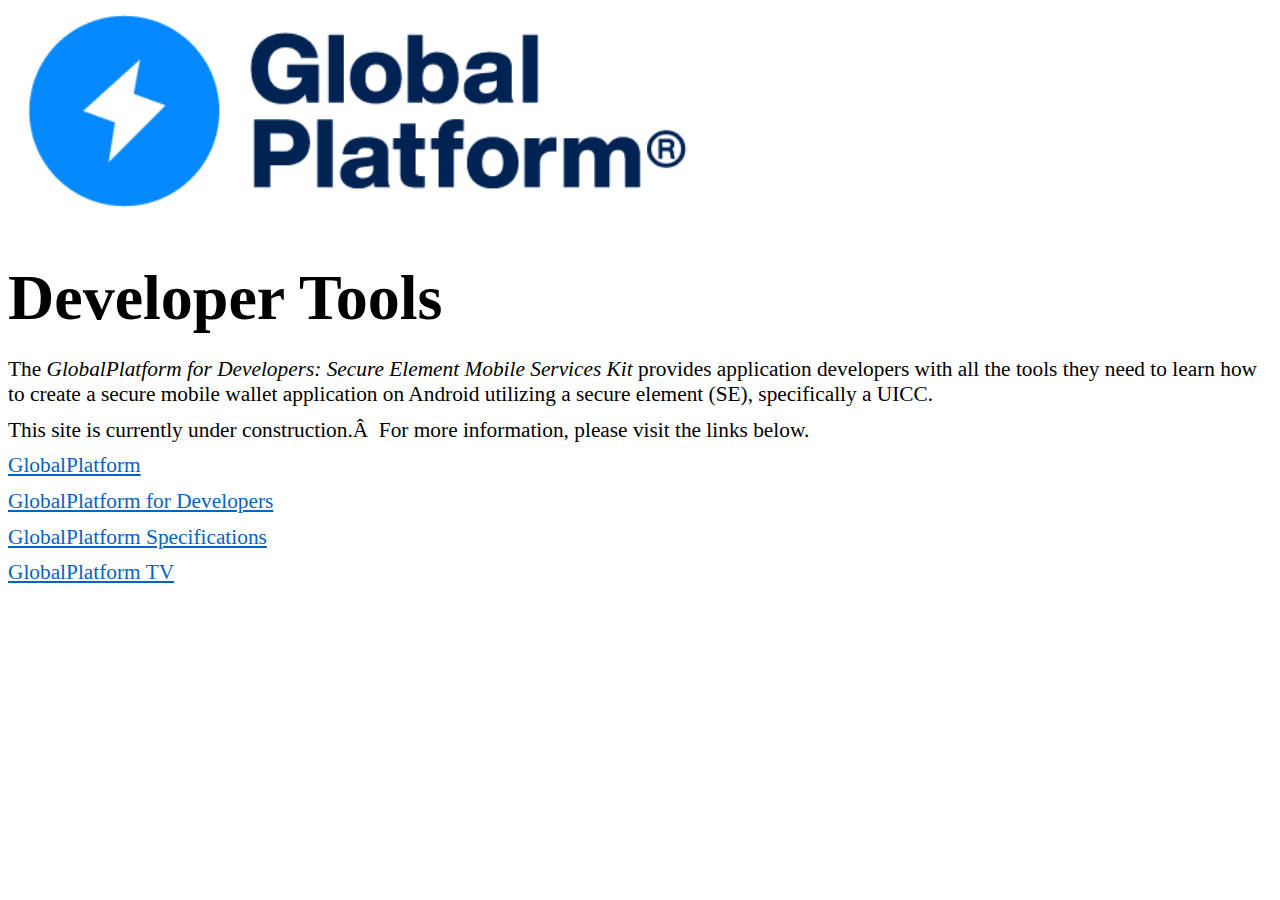
==== index.html @ 79946925 "Updated the Logo and fixed the links" ====
<html xmlns:v="urn:schemas-microsoft-com:vml"
xmlns:o="urn:schemas-microsoft-com:office:office"
xmlns:w="urn:schemas-microsoft-com:office:word"
xmlns:m="http://schemas.microsoft.com/office/2004/12/omml"
xmlns="http://www.w3.org/TR/REC-html40">

<head>
<meta http-equiv=Content-Type content="text/html; charset=windows-1252">
<meta name=ProgId content=Word.Document>
<meta name=Generator content="Microsoft Word 15">
<meta name=Originator content="Microsoft Word 15">
<link rel=File-List href="index_files/filelist.xml">
<link rel=Edit-Time-Data href="index_files/editdata.mso">
<!--[if !mso]>
<style>
v\:* {behavior:url(#default#VML);}
o\:* {behavior:url(#default#VML);}
w\:* {behavior:url(#default#VML);}
.shape {behavior:url(#default#VML);}
</style>
<![endif]--><!--[if gte mso 9]><xml>
 <o:DocumentProperties>
  <o:Author>Hank Chavers</o:Author>
  <o:Template>Normal</o:Template>
  <o:LastAuthor>Hank Chavers</o:LastAuthor>
  <o:Revision>3</o:Revision>
  <o:TotalTime>9</o:TotalTime>
  <o:Created>2015-11-12T22:18:00Z</o:Created>
  <o:LastSaved>2015-11-12T22:32:00Z</o:LastSaved>
  <o:Pages>1</o:Pages>
  <o:Words>113</o:Words>
  <o:Characters>648</o:Characters>
  <o:Lines>5</o:Lines>
  <o:Paragraphs>1</o:Paragraphs>
  <o:CharactersWithSpaces>760</o:CharactersWithSpaces>
  <o:Version>15.00</o:Version>
 </o:DocumentProperties>
 <o:OfficeDocumentSettings>
  <o:AllowPNG/>
 </o:OfficeDocumentSettings>
</xml><![endif]-->
<link rel=themeData href="index_files/themedata.thmx">
<link rel=colorSchemeMapping href="index_files/colorschememapping.xml">
<!--[if gte mso 9]><xml>
 <w:WordDocument>
  <w:Zoom>200</w:Zoom>
  <w:DontDisplayPageBoundaries/>
  <w:SpellingState>Clean</w:SpellingState>
  <w:GrammarState>Clean</w:GrammarState>
  <w:TrackMoves>false</w:TrackMoves>
  <w:TrackFormatting/>
  <w:PunctuationKerning/>
  <w:ValidateAgainstSchemas/>
  <w:SaveIfXMLInvalid>false</w:SaveIfXMLInvalid>
  <w:IgnoreMixedContent>false</w:IgnoreMixedContent>
  <w:AlwaysShowPlaceholderText>false</w:AlwaysShowPlaceholderText>
  <w:DoNotPromoteQF/>
  <w:LidThemeOther>EN-US</w:LidThemeOther>
  <w:LidThemeAsian>X-NONE</w:LidThemeAsian>
  <w:LidThemeComplexScript>X-NONE</w:LidThemeComplexScript>
  <w:Compatibility>
   <w:BreakWrappedTables/>
   <w:SnapToGridInCell/>
   <w:WrapTextWithPunct/>
   <w:UseAsianBreakRules/>
   <w:DontGrowAutofit/>
   <w:SplitPgBreakAndParaMark/>
   <w:EnableOpenTypeKerning/>
   <w:DontFlipMirrorIndents/>
   <w:OverrideTableStyleHps/>
  </w:Compatibility>
  <w:BrowserLevel>MicrosoftInternetExplorer4</w:BrowserLevel>
  <m:mathPr>
   <m:mathFont m:val="Cambria Math"/>
   <m:brkBin m:val="before"/>
   <m:brkBinSub m:val="&#45;-"/>
   <m:smallFrac m:val="off"/>
   <m:dispDef/>
   <m:lMargin m:val="0"/>
   <m:rMargin m:val="0"/>
   <m:defJc m:val="centerGroup"/>
   <m:wrapIndent m:val="1440"/>
   <m:intLim m:val="subSup"/>
   <m:naryLim m:val="undOvr"/>
  </m:mathPr></w:WordDocument>
</xml><![endif]--><!--[if gte mso 9]><xml>
 <w:LatentStyles DefLockedState="false" DefUnhideWhenUsed="false"
  DefSemiHidden="false" DefQFormat="false" DefPriority="99"
  LatentStyleCount="371">
  <w:LsdException Locked="false" Priority="0" QFormat="true" Name="Normal"/>
  <w:LsdException Locked="false" Priority="9" QFormat="true" Name="heading 1"/>
  <w:LsdException Locked="false" Priority="9" SemiHidden="true"
   UnhideWhenUsed="true" QFormat="true" Name="heading 2"/>
  <w:LsdException Locked="false" Priority="9" SemiHidden="true"
   UnhideWhenUsed="true" QFormat="true" Name="heading 3"/>
  <w:LsdException Locked="false" Priority="9" SemiHidden="true"
   UnhideWhenUsed="true" QFormat="true" Name="heading 4"/>
  <w:LsdException Locked="false" Priority="9" SemiHidden="true"
   UnhideWhenUsed="true" QFormat="true" Name="heading 5"/>
  <w:LsdException Locked="false" Priority="9" SemiHidden="true"
   UnhideWhenUsed="true" QFormat="true" Name="heading 6"/>
  <w:LsdException Locked="false" Priority="9" SemiHidden="true"
   UnhideWhenUsed="true" QFormat="true" Name="heading 7"/>
  <w:LsdException Locked="false" Priority="9" SemiHidden="true"
   UnhideWhenUsed="true" QFormat="true" Name="heading 8"/>
  <w:LsdException Locked="false" Priority="9" SemiHidden="true"
   UnhideWhenUsed="true" QFormat="true" Name="heading 9"/>
  <w:LsdException Locked="false" SemiHidden="true" UnhideWhenUsed="true"
   Name="index 1"/>
  <w:LsdException Locked="false" SemiHidden="true" UnhideWhenUsed="true"
   Name="index 2"/>
  <w:LsdException Locked="false" SemiHidden="true" UnhideWhenUsed="true"
   Name="index 3"/>
  <w:LsdException Locked="false" SemiHidden="true" UnhideWhenUsed="true"
   Name="index 4"/>
  <w:LsdException Locked="false" SemiHidden="true" UnhideWhenUsed="true"
   Name="index 5"/>
  <w:LsdException Locked="false" SemiHidden="true" UnhideWhenUsed="true"
   Name="index 6"/>
  <w:LsdException Locked="false" SemiHidden="true" UnhideWhenUsed="true"
   Name="index 7"/>
  <w:LsdException Locked="false" SemiHidden="true" UnhideWhenUsed="true"
   Name="index 8"/>
  <w:LsdException Locked="false" SemiHidden="true" UnhideWhenUsed="true"
   Name="index 9"/>
  <w:LsdException Locked="false" Priority="39" SemiHidden="true"
   UnhideWhenUsed="true" Name="toc 1"/>
  <w:LsdException Locked="false" Priority="39" SemiHidden="true"
   UnhideWhenUsed="true" Name="toc 2"/>
  <w:LsdException Locked="false" Priority="39" SemiHidden="true"
   UnhideWhenUsed="true" Name="toc 3"/>
  <w:LsdException Locked="false" Priority="39" SemiHidden="true"
   UnhideWhenUsed="true" Name="toc 4"/>
  <w:LsdException Locked="false" Priority="39" SemiHidden="true"
   UnhideWhenUsed="true" Name="toc 5"/>
  <w:LsdException Locked="false" Priority="39" SemiHidden="true"
   UnhideWhenUsed="true" Name="toc 6"/>
  <w:LsdException Locked="false" Priority="39" SemiHidden="true"
   UnhideWhenUsed="true" Name="toc 7"/>
  <w:LsdException Locked="false" Priority="39" SemiHidden="true"
   UnhideWhenUsed="true" Name="toc 8"/>
  <w:LsdException Locked="false" Priority="39" SemiHidden="true"
   UnhideWhenUsed="true" Name="toc 9"/>
  <w:LsdException Locked="false" SemiHidden="true" UnhideWhenUsed="true"
   Name="Normal Indent"/>
  <w:LsdException Locked="false" SemiHidden="true" UnhideWhenUsed="true"
   Name="footnote text"/>
  <w:LsdException Locked="false" SemiHidden="true" UnhideWhenUsed="true"
   Name="annotation text"/>
  <w:LsdException Locked="false" SemiHidden="true" UnhideWhenUsed="true"
   Name="header"/>
  <w:LsdException Locked="false" SemiHidden="true" UnhideWhenUsed="true"
   Name="footer"/>
  <w:LsdException Locked="false" SemiHidden="true" UnhideWhenUsed="true"
   Name="index heading"/>
  <w:LsdException Locked="false" Priority="35" SemiHidden="true"
   UnhideWhenUsed="true" QFormat="true" Name="caption"/>
  <w:LsdException Locked="false" SemiHidden="true" UnhideWhenUsed="true"
   Name="table of figures"/>
  <w:LsdException Locked="false" SemiHidden="true" UnhideWhenUsed="true"
   Name="envelope address"/>
  <w:LsdException Locked="false" SemiHidden="true" UnhideWhenUsed="true"
   Name="envelope return"/>
  <w:LsdException Locked="false" SemiHidden="true" UnhideWhenUsed="true"
   Name="footnote reference"/>
  <w:LsdException Locked="false" SemiHidden="true" UnhideWhenUsed="true"
   Name="annotation reference"/>
  <w:LsdException Locked="false" SemiHidden="true" UnhideWhenUsed="true"
   Name="line number"/>
  <w:LsdException Locked="false" SemiHidden="true" UnhideWhenUsed="true"
   Name="page number"/>
  <w:LsdException Locked="false" SemiHidden="true" UnhideWhenUsed="true"
   Name="endnote reference"/>
  <w:LsdException Locked="false" SemiHidden="true" UnhideWhenUsed="true"
   Name="endnote text"/>
  <w:LsdException Locked="false" SemiHidden="true" UnhideWhenUsed="true"
   Name="table of authorities"/>
  <w:LsdException Locked="false" SemiHidden="true" UnhideWhenUsed="true"
   Name="macro"/>
  <w:LsdException Locked="false" SemiHidden="true" UnhideWhenUsed="true"
   Name="toa heading"/>
  <w:LsdException Locked="false" SemiHidden="true" UnhideWhenUsed="true"
   Name="List"/>
  <w:LsdException Locked="false" SemiHidden="true" UnhideWhenUsed="true"
   Name="List Bullet"/>
  <w:LsdException Locked="false" SemiHidden="true" UnhideWhenUsed="true"
   Name="List Number"/>
  <w:LsdException Locked="false" SemiHidden="true" UnhideWhenUsed="true"
   Name="List 2"/>
  <w:LsdException Locked="false" SemiHidden="true" UnhideWhenUsed="true"
   Name="List 3"/>
  <w:LsdException Locked="false" SemiHidden="true" UnhideWhenUsed="true"
   Name="List 4"/>
  <w:LsdException Locked="false" SemiHidden="true" UnhideWhenUsed="true"
   Name="List 5"/>
  <w:LsdException Locked="false" SemiHidden="true" UnhideWhenUsed="true"
   Name="List Bullet 2"/>
  <w:LsdException Locked="false" SemiHidden="true" UnhideWhenUsed="true"
   Name="List Bullet 3"/>
  <w:LsdException Locked="false" SemiHidden="true" UnhideWhenUsed="true"
   Name="List Bullet 4"/>
  <w:LsdException Locked="false" SemiHidden="true" UnhideWhenUsed="true"
   Name="List Bullet 5"/>
  <w:LsdException Locked="false" SemiHidden="true" UnhideWhenUsed="true"
   Name="List Number 2"/>
  <w:LsdException Locked="false" SemiHidden="true" UnhideWhenUsed="true"
   Name="List Number 3"/>
  <w:LsdException Locked="false" SemiHidden="true" UnhideWhenUsed="true"
   Name="List Number 4"/>
  <w:LsdException Locked="false" SemiHidden="true" UnhideWhenUsed="true"
   Name="List Number 5"/>
  <w:LsdException Locked="false" Priority="10" QFormat="true" Name="Title"/>
  <w:LsdException Locked="false" SemiHidden="true" UnhideWhenUsed="true"
   Name="Closing"/>
  <w:LsdException Locked="false" SemiHidden="true" UnhideWhenUsed="true"
   Name="Signature"/>
  <w:LsdException Locked="false" Priority="1" SemiHidden="true"
   UnhideWhenUsed="true" Name="Default Paragraph Font"/>
  <w:LsdException Locked="false" SemiHidden="true" UnhideWhenUsed="true"
   Name="Body Text"/>
  <w:LsdException Locked="false" SemiHidden="true" UnhideWhenUsed="true"
   Name="Body Text Indent"/>
  <w:LsdException Locked="false" SemiHidden="true" UnhideWhenUsed="true"
   Name="List Continue"/>
  <w:LsdException Locked="false" SemiHidden="true" UnhideWhenUsed="true"
   Name="List Continue 2"/>
  <w:LsdException Locked="false" SemiHidden="true" UnhideWhenUsed="true"
   Name="List Continue 3"/>
  <w:LsdException Locked="false" SemiHidden="true" UnhideWhenUsed="true"
   Name="List Continue 4"/>
  <w:LsdException Locked="false" SemiHidden="true" UnhideWhenUsed="true"
   Name="List Continue 5"/>
  <w:LsdException Locked="false" SemiHidden="true" UnhideWhenUsed="true"
   Name="Message Header"/>
  <w:LsdException Locked="false" Priority="11" QFormat="true" Name="Subtitle"/>
  <w:LsdException Locked="false" SemiHidden="true" UnhideWhenUsed="true"
   Name="Salutation"/>
  <w:LsdException Locked="false" SemiHidden="true" UnhideWhenUsed="true"
   Name="Date"/>
  <w:LsdException Locked="false" SemiHidden="true" UnhideWhenUsed="true"
   Name="Body Text First Indent"/>
  <w:LsdException Locked="false" SemiHidden="true" UnhideWhenUsed="true"
   Name="Body Text First Indent 2"/>
  <w:LsdException Locked="false" SemiHidden="true" UnhideWhenUsed="true"
   Name="Note Heading"/>
  <w:LsdException Locked="false" SemiHidden="true" UnhideWhenUsed="true"
   Name="Body Text 2"/>
  <w:LsdException Locked="false" SemiHidden="true" UnhideWhenUsed="true"
   Name="Body Text 3"/>
  <w:LsdException Locked="false" SemiHidden="true" UnhideWhenUsed="true"
   Name="Body Text Indent 2"/>
  <w:LsdException Locked="false" SemiHidden="true" UnhideWhenUsed="true"
   Name="Body Text Indent 3"/>
  <w:LsdException Locked="false" SemiHidden="true" UnhideWhenUsed="true"
   Name="Block Text"/>
  <w:LsdException Locked="false" SemiHidden="true" UnhideWhenUsed="true"
   Name="Hyperlink"/>
  <w:LsdException Locked="false" SemiHidden="true" UnhideWhenUsed="true"
   Name="FollowedHyperlink"/>
  <w:LsdException Locked="false" Priority="22" QFormat="true" Name="Strong"/>
  <w:LsdException Locked="false" Priority="20" QFormat="true" Name="Emphasis"/>
  <w:LsdException Locked="false" SemiHidden="true" UnhideWhenUsed="true"
   Name="Document Map"/>
  <w:LsdException Locked="false" SemiHidden="true" UnhideWhenUsed="true"
   Name="Plain Text"/>
  <w:LsdException Locked="false" SemiHidden="true" UnhideWhenUsed="true"
   Name="E-mail Signature"/>
  <w:LsdException Locked="false" SemiHidden="true" UnhideWhenUsed="true"
   Name="HTML Top of Form"/>
  <w:LsdException Locked="false" SemiHidden="true" UnhideWhenUsed="true"
   Name="HTML Bottom of Form"/>
  <w:LsdException Locked="false" SemiHidden="true" UnhideWhenUsed="true"
   Name="Normal (Web)"/>
  <w:LsdException Locked="false" SemiHidden="true" UnhideWhenUsed="true"
   Name="HTML Acronym"/>
  <w:LsdException Locked="false" SemiHidden="true" UnhideWhenUsed="true"
   Name="HTML Address"/>
  <w:LsdException Locked="false" SemiHidden="true" UnhideWhenUsed="true"
   Name="HTML Cite"/>
  <w:LsdException Locked="false" SemiHidden="true" UnhideWhenUsed="true"
   Name="HTML Code"/>
  <w:LsdException Locked="false" SemiHidden="true" UnhideWhenUsed="true"
   Name="HTML Definition"/>
  <w:LsdException Locked="false" SemiHidden="true" UnhideWhenUsed="true"
   Name="HTML Keyboard"/>
  <w:LsdException Locked="false" SemiHidden="true" UnhideWhenUsed="true"
   Name="HTML Preformatted"/>
  <w:LsdException Locked="false" SemiHidden="true" UnhideWhenUsed="true"
   Name="HTML Sample"/>
  <w:LsdException Locked="false" SemiHidden="true" UnhideWhenUsed="true"
   Name="HTML Typewriter"/>
  <w:LsdException Locked="false" SemiHidden="true" UnhideWhenUsed="true"
   Name="HTML Variable"/>
  <w:LsdException Locked="false" SemiHidden="true" UnhideWhenUsed="true"
   Name="Normal Table"/>
  <w:LsdException Locked="false" SemiHidden="true" UnhideWhenUsed="true"
   Name="annotation subject"/>
  <w:LsdException Locked="false" SemiHidden="true" UnhideWhenUsed="true"
   Name="No List"/>
  <w:LsdException Locked="false" SemiHidden="true" UnhideWhenUsed="true"
   Name="Outline List 1"/>
  <w:LsdException Locked="false" SemiHidden="true" UnhideWhenUsed="true"
   Name="Outline List 2"/>
  <w:LsdException Locked="false" SemiHidden="true" UnhideWhenUsed="true"
   Name="Outline List 3"/>
  <w:LsdException Locked="false" SemiHidden="true" UnhideWhenUsed="true"
   Name="Table Simple 1"/>
  <w:LsdException Locked="false" SemiHidden="true" UnhideWhenUsed="true"
   Name="Table Simple 2"/>
  <w:LsdException Locked="false" SemiHidden="true" UnhideWhenUsed="true"
   Name="Table Simple 3"/>
  <w:LsdException Locked="false" SemiHidden="true" UnhideWhenUsed="true"
   Name="Table Classic 1"/>
  <w:LsdException Locked="false" SemiHidden="true" UnhideWhenUsed="true"
   Name="Table Classic 2"/>
  <w:LsdException Locked="false" SemiHidden="true" UnhideWhenUsed="true"
   Name="Table Classic 3"/>
  <w:LsdException Locked="false" SemiHidden="true" UnhideWhenUsed="true"
   Name="Table Classic 4"/>
  <w:LsdException Locked="false" SemiHidden="true" UnhideWhenUsed="true"
   Name="Table Colorful 1"/>
  <w:LsdException Locked="false" SemiHidden="true" UnhideWhenUsed="true"
   Name="Table Colorful 2"/>
  <w:LsdException Locked="false" SemiHidden="true" UnhideWhenUsed="true"
   Name="Table Colorful 3"/>
  <w:LsdException Locked="false" SemiHidden="true" UnhideWhenUsed="true"
   Name="Table Columns 1"/>
  <w:LsdException Locked="false" SemiHidden="true" UnhideWhenUsed="true"
   Name="Table Columns 2"/>
  <w:LsdException Locked="false" SemiHidden="true" UnhideWhenUsed="true"
   Name="Table Columns 3"/>
  <w:LsdException Locked="false" SemiHidden="true" UnhideWhenUsed="true"
   Name="Table Columns 4"/>
  <w:LsdException Locked="false" SemiHidden="true" UnhideWhenUsed="true"
   Name="Table Columns 5"/>
  <w:LsdException Locked="false" SemiHidden="true" UnhideWhenUsed="true"
   Name="Table Grid 1"/>
  <w:LsdException Locked="false" SemiHidden="true" UnhideWhenUsed="true"
   Name="Table Grid 2"/>
  <w:LsdException Locked="false" SemiHidden="true" UnhideWhenUsed="true"
   Name="Table Grid 3"/>
  <w:LsdException Locked="false" SemiHidden="true" UnhideWhenUsed="true"
   Name="Table Grid 4"/>
  <w:LsdException Locked="false" SemiHidden="true" UnhideWhenUsed="true"
   Name="Table Grid 5"/>
  <w:LsdException Locked="false" SemiHidden="true" UnhideWhenUsed="true"
   Name="Table Grid 6"/>
  <w:LsdException Locked="false" SemiHidden="true" UnhideWhenUsed="true"
   Name="Table Grid 7"/>
  <w:LsdException Locked="false" SemiHidden="true" UnhideWhenUsed="true"
   Name="Table Grid 8"/>
  <w:LsdException Locked="false" SemiHidden="true" UnhideWhenUsed="true"
   Name="Table List 1"/>
  <w:LsdException Locked="false" SemiHidden="true" UnhideWhenUsed="true"
   Name="Table List 2"/>
  <w:LsdException Locked="false" SemiHidden="true" UnhideWhenUsed="true"
   Name="Table List 3"/>
  <w:LsdException Locked="false" SemiHidden="true" UnhideWhenUsed="true"
   Name="Table List 4"/>
  <w:LsdException Locked="false" SemiHidden="true" UnhideWhenUsed="true"
   Name="Table List 5"/>
  <w:LsdException Locked="false" SemiHidden="true" UnhideWhenUsed="true"
   Name="Table List 6"/>
  <w:LsdException Locked="false" SemiHidden="true" UnhideWhenUsed="true"
   Name="Table List 7"/>
  <w:LsdException Locked="false" SemiHidden="true" UnhideWhenUsed="true"
   Name="Table List 8"/>
  <w:LsdException Locked="false" SemiHidden="true" UnhideWhenUsed="true"
   Name="Table 3D effects 1"/>
  <w:LsdException Locked="false" SemiHidden="true" UnhideWhenUsed="true"
   Name="Table 3D effects 2"/>
  <w:LsdException Locked="false" SemiHidden="true" UnhideWhenUsed="true"
   Name="Table 3D effects 3"/>
  <w:LsdException Locked="false" SemiHidden="true" UnhideWhenUsed="true"
   Name="Table Contemporary"/>
  <w:LsdException Locked="false" SemiHidden="true" UnhideWhenUsed="true"
   Name="Table Elegant"/>
  <w:LsdException Locked="false" SemiHidden="true" UnhideWhenUsed="true"
   Name="Table Professional"/>
  <w:LsdException Locked="false" SemiHidden="true" UnhideWhenUsed="true"
   Name="Table Subtle 1"/>
  <w:LsdException Locked="false" SemiHidden="true" UnhideWhenUsed="true"
   Name="Table Subtle 2"/>
  <w:LsdException Locked="false" SemiHidden="true" UnhideWhenUsed="true"
   Name="Table Web 1"/>
  <w:LsdException Locked="false" SemiHidden="true" UnhideWhenUsed="true"
   Name="Table Web 2"/>
  <w:LsdException Locked="false" SemiHidden="true" UnhideWhenUsed="true"
   Name="Table Web 3"/>
  <w:LsdException Locked="false" SemiHidden="true" UnhideWhenUsed="true"
   Name="Balloon Text"/>
  <w:LsdException Locked="false" Priority="39" Name="Table Grid"/>
  <w:LsdException Locked="false" SemiHidden="true" UnhideWhenUsed="true"
   Name="Table Theme"/>
  <w:LsdException Locked="false" SemiHidden="true" Name="Placeholder Text"/>
  <w:LsdException Locked="false" Priority="1" QFormat="true" Name="No Spacing"/>
  <w:LsdException Locked="false" Priority="60" Name="Light Shading"/>
  <w:LsdException Locked="false" Priority="61" Name="Light List"/>
  <w:LsdException Locked="false" Priority="62" Name="Light Grid"/>
  <w:LsdException Locked="false" Priority="63" Name="Medium Shading 1"/>
  <w:LsdException Locked="false" Priority="64" Name="Medium Shading 2"/>
  <w:LsdException Locked="false" Priority="65" Name="Medium List 1"/>
  <w:LsdException Locked="false" Priority="66" Name="Medium List 2"/>
  <w:LsdException Locked="false" Priority="67" Name="Medium Grid 1"/>
  <w:LsdException Locked="false" Priority="68" Name="Medium Grid 2"/>
  <w:LsdException Locked="false" Priority="69" Name="Medium Grid 3"/>
  <w:LsdException Locked="false" Priority="70" Name="Dark List"/>
  <w:LsdException Locked="false" Priority="71" Name="Colorful Shading"/>
  <w:LsdException Locked="false" Priority="72" Name="Colorful List"/>
  <w:LsdException Locked="false" Priority="73" Name="Colorful Grid"/>
  <w:LsdException Locked="false" Priority="60" Name="Light Shading Accent 1"/>
  <w:LsdException Locked="false" Priority="61" Name="Light List Accent 1"/>
  <w:LsdException Locked="false" Priority="62" Name="Light Grid Accent 1"/>
  <w:LsdException Locked="false" Priority="63" Name="Medium Shading 1 Accent 1"/>
  <w:LsdException Locked="false" Priority="64" Name="Medium Shading 2 Accent 1"/>
  <w:LsdException Locked="false" Priority="65" Name="Medium List 1 Accent 1"/>
  <w:LsdException Locked="false" SemiHidden="true" Name="Revision"/>
  <w:LsdException Locked="false" Priority="34" QFormat="true"
   Name="List Paragraph"/>
  <w:LsdException Locked="false" Priority="29" QFormat="true" Name="Quote"/>
  <w:LsdException Locked="false" Priority="30" QFormat="true"
   Name="Intense Quote"/>
  <w:LsdException Locked="false" Priority="66" Name="Medium List 2 Accent 1"/>
  <w:LsdException Locked="false" Priority="67" Name="Medium Grid 1 Accent 1"/>
  <w:LsdException Locked="false" Priority="68" Name="Medium Grid 2 Accent 1"/>
  <w:LsdException Locked="false" Priority="69" Name="Medium Grid 3 Accent 1"/>
  <w:LsdException Locked="false" Priority="70" Name="Dark List Accent 1"/>
  <w:LsdException Locked="false" Priority="71" Name="Colorful Shading Accent 1"/>
  <w:LsdException Locked="false" Priority="72" Name="Colorful List Accent 1"/>
  <w:LsdException Locked="false" Priority="73" Name="Colorful Grid Accent 1"/>
  <w:LsdException Locked="false" Priority="60" Name="Light Shading Accent 2"/>
  <w:LsdException Locked="false" Priority="61" Name="Light List Accent 2"/>
  <w:LsdException Locked="false" Priority="62" Name="Light Grid Accent 2"/>
  <w:LsdException Locked="false" Priority="63" Name="Medium Shading 1 Accent 2"/>
  <w:LsdException Locked="false" Priority="64" Name="Medium Shading 2 Accent 2"/>
  <w:LsdException Locked="false" Priority="65" Name="Medium List 1 Accent 2"/>
  <w:LsdException Locked="false" Priority="66" Name="Medium List 2 Accent 2"/>
  <w:LsdException Locked="false" Priority="67" Name="Medium Grid 1 Accent 2"/>
  <w:LsdException Locked="false" Priority="68" Name="Medium Grid 2 Accent 2"/>
  <w:LsdException Locked="false" Priority="69" Name="Medium Grid 3 Accent 2"/>
  <w:LsdException Locked="false" Priority="70" Name="Dark List Accent 2"/>
  <w:LsdException Locked="false" Priority="71" Name="Colorful Shading Accent 2"/>
  <w:LsdException Locked="false" Priority="72" Name="Colorful List Accent 2"/>
  <w:LsdException Locked="false" Priority="73" Name="Colorful Grid Accent 2"/>
  <w:LsdException Locked="false" Priority="60" Name="Light Shading Accent 3"/>
  <w:LsdException Locked="false" Priority="61" Name="Light List Accent 3"/>
  <w:LsdException Locked="false" Priority="62" Name="Light Grid Accent 3"/>
  <w:LsdException Locked="false" Priority="63" Name="Medium Shading 1 Accent 3"/>
  <w:LsdException Locked="false" Priority="64" Name="Medium Shading 2 Accent 3"/>
  <w:LsdException Locked="false" Priority="65" Name="Medium List 1 Accent 3"/>
  <w:LsdException Locked="false" Priority="66" Name="Medium List 2 Accent 3"/>
  <w:LsdException Locked="false" Priority="67" Name="Medium Grid 1 Accent 3"/>
  <w:LsdException Locked="false" Priority="68" Name="Medium Grid 2 Accent 3"/>
  <w:LsdException Locked="false" Priority="69" Name="Medium Grid 3 Accent 3"/>
  <w:LsdException Locked="false" Priority="70" Name="Dark List Accent 3"/>
  <w:LsdException Locked="false" Priority="71" Name="Colorful Shading Accent 3"/>
  <w:LsdException Locked="false" Priority="72" Name="Colorful List Accent 3"/>
  <w:LsdException Locked="false" Priority="73" Name="Colorful Grid Accent 3"/>
  <w:LsdException Locked="false" Priority="60" Name="Light Shading Accent 4"/>
  <w:LsdException Locked="false" Priority="61" Name="Light List Accent 4"/>
  <w:LsdException Locked="false" Priority="62" Name="Light Grid Accent 4"/>
  <w:LsdException Locked="false" Priority="63" Name="Medium Shading 1 Accent 4"/>
  <w:LsdException Locked="false" Priority="64" Name="Medium Shading 2 Accent 4"/>
  <w:LsdException Locked="false" Priority="65" Name="Medium List 1 Accent 4"/>
  <w:LsdException Locked="false" Priority="66" Name="Medium List 2 Accent 4"/>
  <w:LsdException Locked="false" Priority="67" Name="Medium Grid 1 Accent 4"/>
  <w:LsdException Locked="false" Priority="68" Name="Medium Grid 2 Accent 4"/>
  <w:LsdException Locked="false" Priority="69" Name="Medium Grid 3 Accent 4"/>
  <w:LsdException Locked="false" Priority="70" Name="Dark List Accent 4"/>
  <w:LsdException Locked="false" Priority="71" Name="Colorful Shading Accent 4"/>
  <w:LsdException Locked="false" Priority="72" Name="Colorful List Accent 4"/>
  <w:LsdException Locked="false" Priority="73" Name="Colorful Grid Accent 4"/>
  <w:LsdException Locked="false" Priority="60" Name="Light Shading Accent 5"/>
  <w:LsdException Locked="false" Priority="61" Name="Light List Accent 5"/>
  <w:LsdException Locked="false" Priority="62" Name="Light Grid Accent 5"/>
  <w:LsdException Locked="false" Priority="63" Name="Medium Shading 1 Accent 5"/>
  <w:LsdException Locked="false" Priority="64" Name="Medium Shading 2 Accent 5"/>
  <w:LsdException Locked="false" Priority="65" Name="Medium List 1 Accent 5"/>
  <w:LsdException Locked="false" Priority="66" Name="Medium List 2 Accent 5"/>
  <w:LsdException Locked="false" Priority="67" Name="Medium Grid 1 Accent 5"/>
  <w:LsdException Locked="false" Priority="68" Name="Medium Grid 2 Accent 5"/>
  <w:LsdException Locked="false" Priority="69" Name="Medium Grid 3 Accent 5"/>
  <w:LsdException Locked="false" Priority="70" Name="Dark List Accent 5"/>
  <w:LsdException Locked="false" Priority="71" Name="Colorful Shading Accent 5"/>
  <w:LsdException Locked="false" Priority="72" Name="Colorful List Accent 5"/>
  <w:LsdException Locked="false" Priority="73" Name="Colorful Grid Accent 5"/>
  <w:LsdException Locked="false" Priority="60" Name="Light Shading Accent 6"/>
  <w:LsdException Locked="false" Priority="61" Name="Light List Accent 6"/>
  <w:LsdException Locked="false" Priority="62" Name="Light Grid Accent 6"/>
  <w:LsdException Locked="false" Priority="63" Name="Medium Shading 1 Accent 6"/>
  <w:LsdException Locked="false" Priority="64" Name="Medium Shading 2 Accent 6"/>
  <w:LsdException Locked="false" Priority="65" Name="Medium List 1 Accent 6"/>
  <w:LsdException Locked="false" Priority="66" Name="Medium List 2 Accent 6"/>
  <w:LsdException Locked="false" Priority="67" Name="Medium Grid 1 Accent 6"/>
  <w:LsdException Locked="false" Priority="68" Name="Medium Grid 2 Accent 6"/>
  <w:LsdException Locked="false" Priority="69" Name="Medium Grid 3 Accent 6"/>
  <w:LsdException Locked="false" Priority="70" Name="Dark List Accent 6"/>
  <w:LsdException Locked="false" Priority="71" Name="Colorful Shading Accent 6"/>
  <w:LsdException Locked="false" Priority="72" Name="Colorful List Accent 6"/>
  <w:LsdException Locked="false" Priority="73" Name="Colorful Grid Accent 6"/>
  <w:LsdException Locked="false" Priority="19" QFormat="true"
   Name="Subtle Emphasis"/>
  <w:LsdException Locked="false" Priority="21" QFormat="true"
   Name="Intense Emphasis"/>
  <w:LsdException Locked="false" Priority="31" QFormat="true"
   Name="Subtle Reference"/>
  <w:LsdException Locked="false" Priority="32" QFormat="true"
   Name="Intense Reference"/>
  <w:LsdException Locked="false" Priority="33" QFormat="true" Name="Book Title"/>
  <w:LsdException Locked="false" Priority="37" SemiHidden="true"
   UnhideWhenUsed="true" Name="Bibliography"/>
  <w:LsdException Locked="false" Priority="39" SemiHidden="true"
   UnhideWhenUsed="true" QFormat="true" Name="TOC Heading"/>
  <w:LsdException Locked="false" Priority="41" Name="Plain Table 1"/>
  <w:LsdException Locked="false" Priority="42" Name="Plain Table 2"/>
  <w:LsdException Locked="false" Priority="43" Name="Plain Table 3"/>
  <w:LsdException Locked="false" Priority="44" Name="Plain Table 4"/>
  <w:LsdException Locked="false" Priority="45" Name="Plain Table 5"/>
  <w:LsdException Locked="false" Priority="40" Name="Grid Table Light"/>
  <w:LsdException Locked="false" Priority="46" Name="Grid Table 1 Light"/>
  <w:LsdException Locked="false" Priority="47" Name="Grid Table 2"/>
  <w:LsdException Locked="false" Priority="48" Name="Grid Table 3"/>
  <w:LsdException Locked="false" Priority="49" Name="Grid Table 4"/>
  <w:LsdException Locked="false" Priority="50" Name="Grid Table 5 Dark"/>
  <w:LsdException Locked="false" Priority="51" Name="Grid Table 6 Colorful"/>
  <w:LsdException Locked="false" Priority="52" Name="Grid Table 7 Colorful"/>
  <w:LsdException Locked="false" Priority="46"
   Name="Grid Table 1 Light Accent 1"/>
  <w:LsdException Locked="false" Priority="47" Name="Grid Table 2 Accent 1"/>
  <w:LsdException Locked="false" Priority="48" Name="Grid Table 3 Accent 1"/>
  <w:LsdException Locked="false" Priority="49" Name="Grid Table 4 Accent 1"/>
  <w:LsdException Locked="false" Priority="50" Name="Grid Table 5 Dark Accent 1"/>
  <w:LsdException Locked="false" Priority="51"
   Name="Grid Table 6 Colorful Accent 1"/>
  <w:LsdException Locked="false" Priority="52"
   Name="Grid Table 7 Colorful Accent 1"/>
  <w:LsdException Locked="false" Priority="46"
   Name="Grid Table 1 Light Accent 2"/>
  <w:LsdException Locked="false" Priority="47" Name="Grid Table 2 Accent 2"/>
  <w:LsdException Locked="false" Priority="48" Name="Grid Table 3 Accent 2"/>
  <w:LsdException Locked="false" Priority="49" Name="Grid Table 4 Accent 2"/>
  <w:LsdException Locked="false" Priority="50" Name="Grid Table 5 Dark Accent 2"/>
  <w:LsdException Locked="false" Priority="51"
   Name="Grid Table 6 Colorful Accent 2"/>
  <w:LsdException Locked="false" Priority="52"
   Name="Grid Table 7 Colorful Accent 2"/>
  <w:LsdException Locked="false" Priority="46"
   Name="Grid Table 1 Light Accent 3"/>
  <w:LsdException Locked="false" Priority="47" Name="Grid Table 2 Accent 3"/>
  <w:LsdException Locked="false" Priority="48" Name="Grid Table 3 Accent 3"/>
  <w:LsdException Locked="false" Priority="49" Name="Grid Table 4 Accent 3"/>
  <w:LsdException Locked="false" Priority="50" Name="Grid Table 5 Dark Accent 3"/>
  <w:LsdException Locked="false" Priority="51"
   Name="Grid Table 6 Colorful Accent 3"/>
  <w:LsdException Locked="false" Priority="52"
   Name="Grid Table 7 Colorful Accent 3"/>
  <w:LsdException Locked="false" Priority="46"
   Name="Grid Table 1 Light Accent 4"/>
  <w:LsdException Locked="false" Priority="47" Name="Grid Table 2 Accent 4"/>
  <w:LsdException Locked="false" Priority="48" Name="Grid Table 3 Accent 4"/>
  <w:LsdException Locked="false" Priority="49" Name="Grid Table 4 Accent 4"/>
  <w:LsdException Locked="false" Priority="50" Name="Grid Table 5 Dark Accent 4"/>
  <w:LsdException Locked="false" Priority="51"
   Name="Grid Table 6 Colorful Accent 4"/>
  <w:LsdException Locked="false" Priority="52"
   Name="Grid Table 7 Colorful Accent 4"/>
  <w:LsdException Locked="false" Priority="46"
   Name="Grid Table 1 Light Accent 5"/>
  <w:LsdException Locked="false" Priority="47" Name="Grid Table 2 Accent 5"/>
  <w:LsdException Locked="false" Priority="48" Name="Grid Table 3 Accent 5"/>
  <w:LsdException Locked="false" Priority="49" Name="Grid Table 4 Accent 5"/>
  <w:LsdException Locked="false" Priority="50" Name="Grid Table 5 Dark Accent 5"/>
  <w:LsdException Locked="false" Priority="51"
   Name="Grid Table 6 Colorful Accent 5"/>
  <w:LsdException Locked="false" Priority="52"
   Name="Grid Table 7 Colorful Accent 5"/>
  <w:LsdException Locked="false" Priority="46"
   Name="Grid Table 1 Light Accent 6"/>
  <w:LsdException Locked="false" Priority="47" Name="Grid Table 2 Accent 6"/>
  <w:LsdException Locked="false" Priority="48" Name="Grid Table 3 Accent 6"/>
  <w:LsdException Locked="false" Priority="49" Name="Grid Table 4 Accent 6"/>
  <w:LsdException Locked="false" Priority="50" Name="Grid Table 5 Dark Accent 6"/>
  <w:LsdException Locked="false" Priority="51"
   Name="Grid Table 6 Colorful Accent 6"/>
  <w:LsdException Locked="false" Priority="52"
   Name="Grid Table 7 Colorful Accent 6"/>
  <w:LsdException Locked="false" Priority="46" Name="List Table 1 Light"/>
  <w:LsdException Locked="false" Priority="47" Name="List Table 2"/>
  <w:LsdException Locked="false" Priority="48" Name="List Table 3"/>
  <w:LsdException Locked="false" Priority="49" Name="List Table 4"/>
  <w:LsdException Locked="false" Priority="50" Name="List Table 5 Dark"/>
  <w:LsdException Locked="false" Priority="51" Name="List Table 6 Colorful"/>
  <w:LsdException Locked="false" Priority="52" Name="List Table 7 Colorful"/>
  <w:LsdException Locked="false" Priority="46"
   Name="List Table 1 Light Accent 1"/>
  <w:LsdException Locked="false" Priority="47" Name="List Table 2 Accent 1"/>
  <w:LsdException Locked="false" Priority="48" Name="List Table 3 Accent 1"/>
  <w:LsdException Locked="false" Priority="49" Name="List Table 4 Accent 1"/>
  <w:LsdException Locked="false" Priority="50" Name="List Table 5 Dark Accent 1"/>
  <w:LsdException Locked="false" Priority="51"
   Name="List Table 6 Colorful Accent 1"/>
  <w:LsdException Locked="false" Priority="52"
   Name="List Table 7 Colorful Accent 1"/>
  <w:LsdException Locked="false" Priority="46"
   Name="List Table 1 Light Accent 2"/>
  <w:LsdException Locked="false" Priority="47" Name="List Table 2 Accent 2"/>
  <w:LsdException Locked="false" Priority="48" Name="List Table 3 Accent 2"/>
  <w:LsdException Locked="false" Priority="49" Name="List Table 4 Accent 2"/>
  <w:LsdException Locked="false" Priority="50" Name="List Table 5 Dark Accent 2"/>
  <w:LsdException Locked="false" Priority="51"
   Name="List Table 6 Colorful Accent 2"/>
  <w:LsdException Locked="false" Priority="52"
   Name="List Table 7 Colorful Accent 2"/>
  <w:LsdException Locked="false" Priority="46"
   Name="List Table 1 Light Accent 3"/>
  <w:LsdException Locked="false" Priority="47" Name="List Table 2 Accent 3"/>
  <w:LsdException Locked="false" Priority="48" Name="List Table 3 Accent 3"/>
  <w:LsdException Locked="false" Priority="49" Name="List Table 4 Accent 3"/>
  <w:LsdException Locked="false" Priority="50" Name="List Table 5 Dark Accent 3"/>
  <w:LsdException Locked="false" Priority="51"
   Name="List Table 6 Colorful Accent 3"/>
  <w:LsdException Locked="false" Priority="52"
   Name="List Table 7 Colorful Accent 3"/>
  <w:LsdException Locked="false" Priority="46"
   Name="List Table 1 Light Accent 4"/>
  <w:LsdException Locked="false" Priority="47" Name="List Table 2 Accent 4"/>
  <w:LsdException Locked="false" Priority="48" Name="List Table 3 Accent 4"/>
  <w:LsdException Locked="false" Priority="49" Name="List Table 4 Accent 4"/>
  <w:LsdException Locked="false" Priority="50" Name="List Table 5 Dark Accent 4"/>
  <w:LsdException Locked="false" Priority="51"
   Name="List Table 6 Colorful Accent 4"/>
  <w:LsdException Locked="false" Priority="52"
   Name="List Table 7 Colorful Accent 4"/>
  <w:LsdException Locked="false" Priority="46"
   Name="List Table 1 Light Accent 5"/>
  <w:LsdException Locked="false" Priority="47" Name="List Table 2 Accent 5"/>
  <w:LsdException Locked="false" Priority="48" Name="List Table 3 Accent 5"/>
  <w:LsdException Locked="false" Priority="49" Name="List Table 4 Accent 5"/>
  <w:LsdException Locked="false" Priority="50" Name="List Table 5 Dark Accent 5"/>
  <w:LsdException Locked="false" Priority="51"
   Name="List Table 6 Colorful Accent 5"/>
  <w:LsdException Locked="false" Priority="52"
   Name="List Table 7 Colorful Accent 5"/>
  <w:LsdException Locked="false" Priority="46"
   Name="List Table 1 Light Accent 6"/>
  <w:LsdException Locked="false" Priority="47" Name="List Table 2 Accent 6"/>
  <w:LsdException Locked="false" Priority="48" Name="List Table 3 Accent 6"/>
  <w:LsdException Locked="false" Priority="49" Name="List Table 4 Accent 6"/>
  <w:LsdException Locked="false" Priority="50" Name="List Table 5 Dark Accent 6"/>
  <w:LsdException Locked="false" Priority="51"
   Name="List Table 6 Colorful Accent 6"/>
  <w:LsdException Locked="false" Priority="52"
   Name="List Table 7 Colorful Accent 6"/>
 </w:LatentStyles>
</xml><![endif]-->
<style>
<!--
 /* Font Definitions */
 @font-face
	{font-family:"Cambria Math";
	panose-1:2 4 5 3 5 4 6 3 2 4;
	mso-font-charset:1;
	mso-generic-font-family:roman;
	mso-font-format:other;
	mso-font-pitch:variable;
	mso-font-signature:0 0 0 0 0 0;}
@font-face
	{font-family:Calibri;
	panose-1:2 15 5 2 2 2 4 3 2 4;
	mso-font-charset:0;
	mso-generic-font-family:swiss;
	mso-font-pitch:variable;
	mso-font-signature:-536870145 1073786111 1 0 415 0;}
 /* Style Definitions */
 p.MsoNormal, li.MsoNormal, div.MsoNormal
	{mso-style-unhide:no;
	mso-style-qformat:yes;
	mso-style-parent:"";
	margin-top:0in;
	margin-right:0in;
	margin-bottom:8.0pt;
	margin-left:0in;
	line-height:106%;
	mso-pagination:widow-orphan;
	font-size:11.0pt;
	font-family:"Calibri",sans-serif;
	mso-ascii-font-family:Calibri;
	mso-ascii-theme-font:minor-latin;
	mso-fareast-font-family:Calibri;
	mso-fareast-theme-font:minor-latin;
	mso-hansi-font-family:Calibri;
	mso-hansi-theme-font:minor-latin;
	mso-bidi-font-family:"Times New Roman";
	mso-bidi-theme-font:minor-bidi;}
h1
	{mso-style-priority:9;
	mso-style-unhide:no;
	mso-style-qformat:yes;
	mso-style-link:"Heading 1 Char";
	mso-margin-top-alt:auto;
	margin-right:0in;
	mso-margin-bottom-alt:auto;
	margin-left:0in;
	mso-pagination:widow-orphan;
	mso-outline-level:1;
	font-size:24.0pt;
	font-family:"Times New Roman",serif;
	mso-fareast-font-family:"Times New Roman";
	font-weight:bold;}
a:link, span.MsoHyperlink
	{mso-style-noshow:yes;
	mso-style-priority:99;
	color:#0563C1;
	mso-themecolor:hyperlink;
	text-decoration:underline;
	text-underline:single;}
a:visited, span.MsoHyperlinkFollowed
	{mso-style-noshow:yes;
	mso-style-priority:99;
	color:#954F72;
	mso-themecolor:followedhyperlink;
	text-decoration:underline;
	text-underline:single;}
p
	{mso-style-noshow:yes;
	mso-style-priority:99;
	mso-margin-top-alt:auto;
	margin-right:0in;
	mso-margin-bottom-alt:auto;
	margin-left:0in;
	mso-pagination:widow-orphan;
	font-size:12.0pt;
	font-family:"Times New Roman",serif;
	mso-fareast-font-family:"Times New Roman";}
span.Heading1Char
	{mso-style-name:"Heading 1 Char";
	mso-style-priority:9;
	mso-style-unhide:no;
	mso-style-locked:yes;
	mso-style-link:"Heading 1";
	mso-ansi-font-size:24.0pt;
	mso-bidi-font-size:24.0pt;
	font-family:"Times New Roman",serif;
	mso-ascii-font-family:"Times New Roman";
	mso-fareast-font-family:"Times New Roman";
	mso-hansi-font-family:"Times New Roman";
	mso-bidi-font-family:"Times New Roman";
	mso-font-kerning:18.0pt;
	font-weight:bold;}
.MsoChpDefault
	{mso-style-type:export-only;
	mso-default-props:yes;
	font-size:10.0pt;
	mso-ansi-font-size:10.0pt;
	mso-bidi-font-size:10.0pt;
	font-family:"Calibri",sans-serif;
	mso-ascii-font-family:Calibri;
	mso-ascii-theme-font:minor-latin;
	mso-fareast-font-family:Calibri;
	mso-fareast-theme-font:minor-latin;
	mso-hansi-font-family:Calibri;
	mso-hansi-theme-font:minor-latin;
	mso-bidi-font-family:"Times New Roman";
	mso-bidi-theme-font:minor-bidi;}
@page WordSection1
	{size:8.5in 11.0in;
	margin:1.0in 1.0in 1.0in 1.0in;
	mso-header-margin:.5in;
	mso-footer-margin:.5in;
	mso-paper-source:0;}
div.WordSection1
	{page:WordSection1;}
-->
</style>
<!--[if gte mso 10]>
<style>
 /* Style Definitions */
 table.MsoNormalTable
	{mso-style-name:"Table Normal";
	mso-tstyle-rowband-size:0;
	mso-tstyle-colband-size:0;
	mso-style-noshow:yes;
	mso-style-priority:99;
	mso-style-parent:"";
	mso-padding-alt:0in 5.4pt 0in 5.4pt;
	mso-para-margin:0in;
	mso-para-margin-bottom:.0001pt;
	mso-pagination:widow-orphan;
	font-size:10.0pt;
	font-family:"Calibri",sans-serif;
	mso-ascii-font-family:Calibri;
	mso-ascii-theme-font:minor-latin;
	mso-hansi-font-family:Calibri;
	mso-hansi-theme-font:minor-latin;}
</style>
<![endif]--><!--[if gte mso 9]><xml>
 <o:shapedefaults v:ext="edit" spidmax="1026"/>
</xml><![endif]--><!--[if gte mso 9]><xml>
 <o:shapelayout v:ext="edit">
  <o:idmap v:ext="edit" data="1"/>
 </o:shapelayout></xml><![endif]-->
</head>

<body lang=EN-US link="#0563C1" vlink="#954F72" style='tab-interval:.5in'>

<div class=WordSection1>

<p class=MsoNormal><a href="http://www.globalplatform.org/"><span
style='color:windowtext;mso-no-proof:yes;text-decoration:none;text-underline:
none'><!--[if gte vml 1]><v:shapetype id="_x0000_t75" coordsize="21600,21600"
 o:spt="75" o:preferrelative="t" path="m@4@5l@4@11@9@11@9@5xe" filled="f"
 stroked="f">
 <v:stroke joinstyle="miter"/>
 <v:formulas>
  <v:f eqn="if lineDrawn pixelLineWidth 0"/>
  <v:f eqn="sum @0 1 0"/>
  <v:f eqn="sum 0 0 @1"/>
  <v:f eqn="prod @2 1 2"/>
  <v:f eqn="prod @3 21600 pixelWidth"/>
  <v:f eqn="prod @3 21600 pixelHeight"/>
  <v:f eqn="sum @0 0 1"/>
  <v:f eqn="prod @6 1 2"/>
  <v:f eqn="prod @7 21600 pixelWidth"/>
  <v:f eqn="sum @8 21600 0"/>
  <v:f eqn="prod @7 21600 pixelHeight"/>
  <v:f eqn="sum @10 21600 0"/>
 </v:formulas>
 <v:path o:extrusionok="f" gradientshapeok="t" o:connecttype="rect"/>
 <o:lock v:ext="edit" aspectratio="t"/>
</v:shapetype><v:shape id="Picture_x0020_1" o:spid="_x0000_i1025" type="#_x0000_t75"
 href="http://www.globalplatform.org/" style='width:765.6pt;height:95.4pt;
 visibility:visible;mso-wrap-style:square' o:button="t">
 <v:fill o:detectmouseclick="t"/>
 <v:imagedata src="index_files/image001.png" o:title=""/>
</v:shape><![endif]--><![if !vml]><span style='mso-ignore:vglayout'><img
border=0 width=700 src="index_files/gp_logos_solid_blue.png" v:shapes="Picture_x0020_1"></span><![endif]></span></a></p>

<p class=MsoNormal><o:p>&nbsp;</o:p></p>

<h1><span style='font-size:48.0pt;mso-bidi-font-size:24.0pt'>Developer Tools<o:p></o:p></span></h1>

<p class=MsoNormal style='mso-margin-top-alt:auto;mso-margin-bottom-alt:auto;
line-height:normal'><span style='font-size:16.0pt;mso-bidi-font-size:12.0pt;
font-family:"Times New Roman",serif;mso-fareast-font-family:"Times New Roman"'>The
<i>GlobalPlatform for Developers: Secure Element Mobile Services Kit</i>
provides application developers with all the tools they need to learn how to
create a secure mobile wallet application on Android utilizing a secure element
(SE), specifically a UICC.<o:p></o:p></span></p>

<p class=MsoNormal style='mso-margin-top-alt:auto;mso-margin-bottom-alt:auto;
line-height:normal'><span style='font-size:16.0pt;mso-bidi-font-size:12.0pt;
font-family:"Times New Roman",serif;mso-fareast-font-family:"Times New Roman"'>This
site is currently under construction.<span style='mso-spacerun:yes'> 
</span>For more information, please visit the links below.<o:p></o:p></span></p>

<p class=MsoNormal style='mso-margin-top-alt:auto;mso-margin-bottom-alt:auto;
line-height:normal'><span style='font-size:16.0pt;mso-bidi-font-size:12.0pt;
font-family:"Times New Roman",serif;mso-fareast-font-family:"Times New Roman"'><a
href="http://www.globalplatform.org/">GlobalPlatform</a><o:p></o:p></span></p>

<p class=MsoNormal style='mso-margin-top-alt:auto;mso-margin-bottom-alt:auto;
line-height:normal'><span style='font-size:16.0pt;mso-bidi-font-size:12.0pt;
font-family:"Times New Roman",serif;mso-fareast-font-family:"Times New Roman"'><a
href="https://globalplatform.org/product-category/developer-tools/">GlobalPlatform
for Developers</a><o:p></o:p></span></p>

<p class=MsoNormal style='mso-margin-top-alt:auto;mso-margin-bottom-alt:auto;
line-height:normal'><span style='font-size:16.0pt;mso-bidi-font-size:12.0pt;
font-family:"Times New Roman",serif;mso-fareast-font-family:"Times New Roman"'><a
href="https://globalplatform.org/specs-library/">GlobalPlatform
Specifications</a><o:p></o:p></span></p>

<p class=MsoNormal style='mso-margin-top-alt:auto;mso-margin-bottom-alt:auto;
line-height:normal'><span style='font-size:16.0pt;mso-bidi-font-size:12.0pt;
font-family:"Times New Roman",serif;mso-fareast-font-family:"Times New Roman"'><a
href="https://www.youtube.com/user/GlobalPlatformTV">GlobalPlatform TV</a><o:p></o:p></span></p>

<p class=MsoNormal style='mso-margin-top-alt:auto;mso-margin-bottom-alt:auto;
line-height:normal'><span style='font-size:16.0pt;mso-bidi-font-size:12.0pt;
font-family:"Times New Roman",serif;mso-fareast-font-family:"Times New Roman"'><o:p>&nbsp;</o:p></span></p>

<p class=MsoNormal style='mso-margin-top-alt:auto;mso-margin-bottom-alt:auto;
line-height:normal'><span style='font-size:16.0pt;mso-bidi-font-size:12.0pt;
font-family:"Times New Roman",serif;mso-fareast-font-family:"Times New Roman"'><o:p>&nbsp;</o:p></span></p>

<p class=MsoNormal><o:p>&nbsp;</o:p></p>

</div>

</body>

</html>
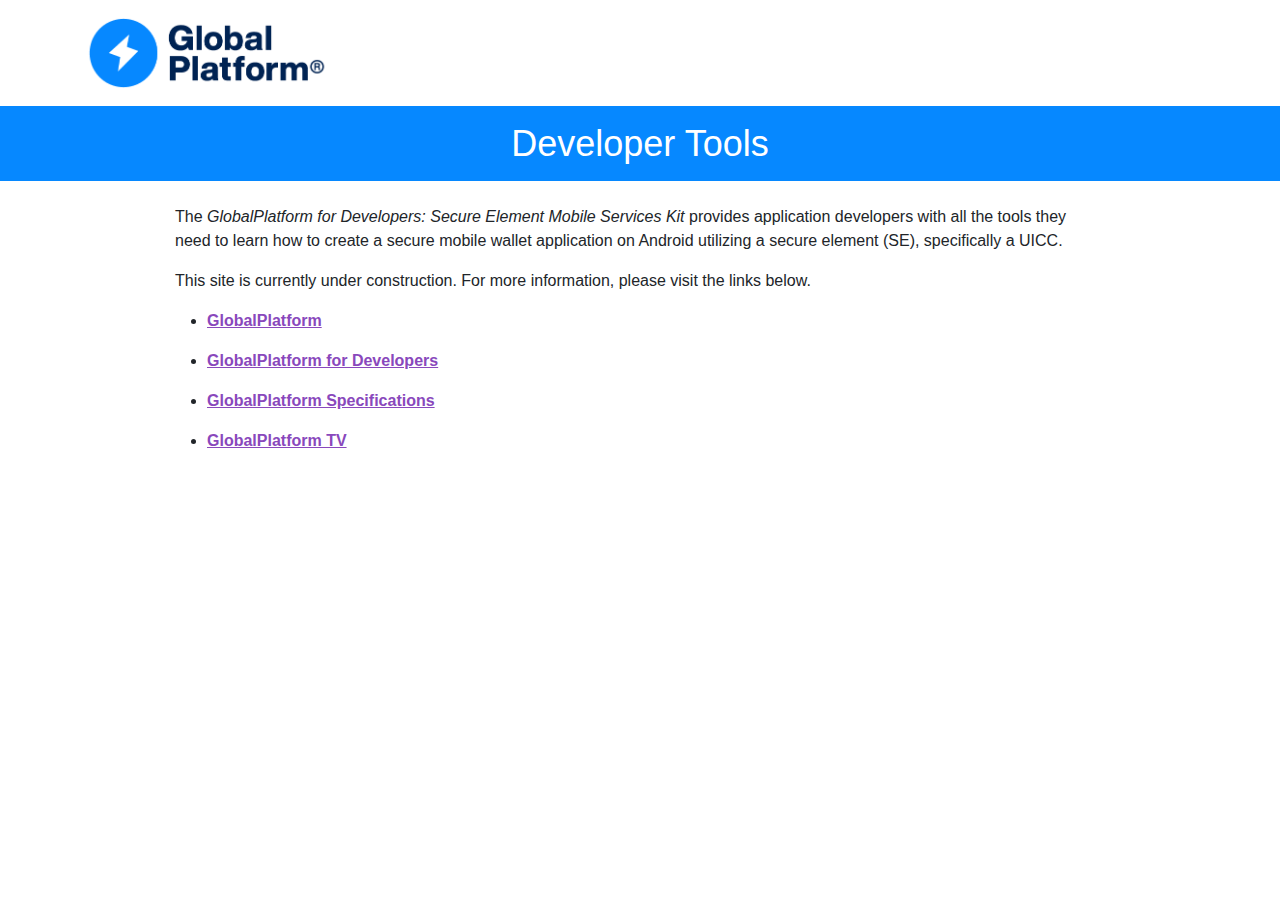
==== commit de8208d7: "New Design" ====
--- a/index.html
+++ b/index.html
@@ -1,892 +1,34 @@
-<html xmlns:v="urn:schemas-microsoft-com:vml"
-xmlns:o="urn:schemas-microsoft-com:office:office"
-xmlns:w="urn:schemas-microsoft-com:office:word"
-xmlns:m="http://schemas.microsoft.com/office/2004/12/omml"
-xmlns="http://www.w3.org/TR/REC-html40">
-
-<head>
-<meta http-equiv=Content-Type content="text/html; charset=windows-1252">
-<meta name=ProgId content=Word.Document>
-<meta name=Generator content="Microsoft Word 15">
-<meta name=Originator content="Microsoft Word 15">
-<link rel=File-List href="index_files/filelist.xml">
-<link rel=Edit-Time-Data href="index_files/editdata.mso">
-<!--[if !mso]>
-<style>
-v\:* {behavior:url(#default#VML);}
-o\:* {behavior:url(#default#VML);}
-w\:* {behavior:url(#default#VML);}
-.shape {behavior:url(#default#VML);}
-</style>
-<![endif]--><!--[if gte mso 9]><xml>
- <o:DocumentProperties>
-  <o:Author>Hank Chavers</o:Author>
-  <o:Template>Normal</o:Template>
-  <o:LastAuthor>Hank Chavers</o:LastAuthor>
-  <o:Revision>3</o:Revision>
-  <o:TotalTime>9</o:TotalTime>
-  <o:Created>2015-11-12T22:18:00Z</o:Created>
-  <o:LastSaved>2015-11-12T22:32:00Z</o:LastSaved>
-  <o:Pages>1</o:Pages>
-  <o:Words>113</o:Words>
-  <o:Characters>648</o:Characters>
-  <o:Lines>5</o:Lines>
-  <o:Paragraphs>1</o:Paragraphs>
-  <o:CharactersWithSpaces>760</o:CharactersWithSpaces>
-  <o:Version>15.00</o:Version>
- </o:DocumentProperties>
- <o:OfficeDocumentSettings>
-  <o:AllowPNG/>
- </o:OfficeDocumentSettings>
-</xml><![endif]-->
-<link rel=themeData href="index_files/themedata.thmx">
-<link rel=colorSchemeMapping href="index_files/colorschememapping.xml">
-<!--[if gte mso 9]><xml>
- <w:WordDocument>
-  <w:Zoom>200</w:Zoom>
-  <w:DontDisplayPageBoundaries/>
-  <w:SpellingState>Clean</w:SpellingState>
-  <w:GrammarState>Clean</w:GrammarState>
-  <w:TrackMoves>false</w:TrackMoves>
-  <w:TrackFormatting/>
-  <w:PunctuationKerning/>
-  <w:ValidateAgainstSchemas/>
-  <w:SaveIfXMLInvalid>false</w:SaveIfXMLInvalid>
-  <w:IgnoreMixedContent>false</w:IgnoreMixedContent>
-  <w:AlwaysShowPlaceholderText>false</w:AlwaysShowPlaceholderText>
-  <w:DoNotPromoteQF/>
-  <w:LidThemeOther>EN-US</w:LidThemeOther>
-  <w:LidThemeAsian>X-NONE</w:LidThemeAsian>
-  <w:LidThemeComplexScript>X-NONE</w:LidThemeComplexScript>
-  <w:Compatibility>
-   <w:BreakWrappedTables/>
-   <w:SnapToGridInCell/>
-   <w:WrapTextWithPunct/>
-   <w:UseAsianBreakRules/>
-   <w:DontGrowAutofit/>
-   <w:SplitPgBreakAndParaMark/>
-   <w:EnableOpenTypeKerning/>
-   <w:DontFlipMirrorIndents/>
-   <w:OverrideTableStyleHps/>
-  </w:Compatibility>
-  <w:BrowserLevel>MicrosoftInternetExplorer4</w:BrowserLevel>
-  <m:mathPr>
-   <m:mathFont m:val="Cambria Math"/>
-   <m:brkBin m:val="before"/>
-   <m:brkBinSub m:val="&#45;-"/>
-   <m:smallFrac m:val="off"/>
-   <m:dispDef/>
-   <m:lMargin m:val="0"/>
-   <m:rMargin m:val="0"/>
-   <m:defJc m:val="centerGroup"/>
-   <m:wrapIndent m:val="1440"/>
-   <m:intLim m:val="subSup"/>
-   <m:naryLim m:val="undOvr"/>
-  </m:mathPr></w:WordDocument>
-</xml><![endif]--><!--[if gte mso 9]><xml>
- <w:LatentStyles DefLockedState="false" DefUnhideWhenUsed="false"
-  DefSemiHidden="false" DefQFormat="false" DefPriority="99"
-  LatentStyleCount="371">
-  <w:LsdException Locked="false" Priority="0" QFormat="true" Name="Normal"/>
-  <w:LsdException Locked="false" Priority="9" QFormat="true" Name="heading 1"/>
-  <w:LsdException Locked="false" Priority="9" SemiHidden="true"
-   UnhideWhenUsed="true" QFormat="true" Name="heading 2"/>
-  <w:LsdException Locked="false" Priority="9" SemiHidden="true"
-   UnhideWhenUsed="true" QFormat="true" Name="heading 3"/>
-  <w:LsdException Locked="false" Priority="9" SemiHidden="true"
-   UnhideWhenUsed="true" QFormat="true" Name="heading 4"/>
-  <w:LsdException Locked="false" Priority="9" SemiHidden="true"
-   UnhideWhenUsed="true" QFormat="true" Name="heading 5"/>
-  <w:LsdException Locked="false" Priority="9" SemiHidden="true"
-   UnhideWhenUsed="true" QFormat="true" Name="heading 6"/>
-  <w:LsdException Locked="false" Priority="9" SemiHidden="true"
-   UnhideWhenUsed="true" QFormat="true" Name="heading 7"/>
-  <w:LsdException Locked="false" Priority="9" SemiHidden="true"
-   UnhideWhenUsed="true" QFormat="true" Name="heading 8"/>
-  <w:LsdException Locked="false" Priority="9" SemiHidden="true"
-   UnhideWhenUsed="true" QFormat="true" Name="heading 9"/>
-  <w:LsdException Locked="false" SemiHidden="true" UnhideWhenUsed="true"
-   Name="index 1"/>
-  <w:LsdException Locked="false" SemiHidden="true" UnhideWhenUsed="true"
-   Name="index 2"/>
-  <w:LsdException Locked="false" SemiHidden="true" UnhideWhenUsed="true"
-   Name="index 3"/>
-  <w:LsdException Locked="false" SemiHidden="true" UnhideWhenUsed="true"
-   Name="index 4"/>
-  <w:LsdException Locked="false" SemiHidden="true" UnhideWhenUsed="true"
-   Name="index 5"/>
-  <w:LsdException Locked="false" SemiHidden="true" UnhideWhenUsed="true"
-   Name="index 6"/>
-  <w:LsdException Locked="false" SemiHidden="true" UnhideWhenUsed="true"
-   Name="index 7"/>
-  <w:LsdException Locked="false" SemiHidden="true" UnhideWhenUsed="true"
-   Name="index 8"/>
-  <w:LsdException Locked="false" SemiHidden="true" UnhideWhenUsed="true"
-   Name="index 9"/>
-  <w:LsdException Locked="false" Priority="39" SemiHidden="true"
-   UnhideWhenUsed="true" Name="toc 1"/>
-  <w:LsdException Locked="false" Priority="39" SemiHidden="true"
-   UnhideWhenUsed="true" Name="toc 2"/>
-  <w:LsdException Locked="false" Priority="39" SemiHidden="true"
-   UnhideWhenUsed="true" Name="toc 3"/>
-  <w:LsdException Locked="false" Priority="39" SemiHidden="true"
-   UnhideWhenUsed="true" Name="toc 4"/>
-  <w:LsdException Locked="false" Priority="39" SemiHidden="true"
-   UnhideWhenUsed="true" Name="toc 5"/>
-  <w:LsdException Locked="false" Priority="39" SemiHidden="true"
-   UnhideWhenUsed="true" Name="toc 6"/>
-  <w:LsdException Locked="false" Priority="39" SemiHidden="true"
-   UnhideWhenUsed="true" Name="toc 7"/>
-  <w:LsdException Locked="false" Priority="39" SemiHidden="true"
-   UnhideWhenUsed="true" Name="toc 8"/>
-  <w:LsdException Locked="false" Priority="39" SemiHidden="true"
-   UnhideWhenUsed="true" Name="toc 9"/>
-  <w:LsdException Locked="false" SemiHidden="true" UnhideWhenUsed="true"
-   Name="Normal Indent"/>
-  <w:LsdException Locked="false" SemiHidden="true" UnhideWhenUsed="true"
-   Name="footnote text"/>
-  <w:LsdException Locked="false" SemiHidden="true" UnhideWhenUsed="true"
-   Name="annotation text"/>
-  <w:LsdException Locked="false" SemiHidden="true" UnhideWhenUsed="true"
-   Name="header"/>
-  <w:LsdException Locked="false" SemiHidden="true" UnhideWhenUsed="true"
-   Name="footer"/>
-  <w:LsdException Locked="false" SemiHidden="true" UnhideWhenUsed="true"
-   Name="index heading"/>
-  <w:LsdException Locked="false" Priority="35" SemiHidden="true"
-   UnhideWhenUsed="true" QFormat="true" Name="caption"/>
-  <w:LsdException Locked="false" SemiHidden="true" UnhideWhenUsed="true"
-   Name="table of figures"/>
-  <w:LsdException Locked="false" SemiHidden="true" UnhideWhenUsed="true"
-   Name="envelope address"/>
-  <w:LsdException Locked="false" SemiHidden="true" UnhideWhenUsed="true"
-   Name="envelope return"/>
-  <w:LsdException Locked="false" SemiHidden="true" UnhideWhenUsed="true"
-   Name="footnote reference"/>
-  <w:LsdException Locked="false" SemiHidden="true" UnhideWhenUsed="true"
-   Name="annotation reference"/>
-  <w:LsdException Locked="false" SemiHidden="true" UnhideWhenUsed="true"
-   Name="line number"/>
-  <w:LsdException Locked="false" SemiHidden="true" UnhideWhenUsed="true"
-   Name="page number"/>
-  <w:LsdException Locked="false" SemiHidden="true" UnhideWhenUsed="true"
-   Name="endnote reference"/>
-  <w:LsdException Locked="false" SemiHidden="true" UnhideWhenUsed="true"
-   Name="endnote text"/>
-  <w:LsdException Locked="false" SemiHidden="true" UnhideWhenUsed="true"
-   Name="table of authorities"/>
-  <w:LsdException Locked="false" SemiHidden="true" UnhideWhenUsed="true"
-   Name="macro"/>
-  <w:LsdException Locked="false" SemiHidden="true" UnhideWhenUsed="true"
-   Name="toa heading"/>
-  <w:LsdException Locked="false" SemiHidden="true" UnhideWhenUsed="true"
-   Name="List"/>
-  <w:LsdException Locked="false" SemiHidden="true" UnhideWhenUsed="true"
-   Name="List Bullet"/>
-  <w:LsdException Locked="false" SemiHidden="true" UnhideWhenUsed="true"
-   Name="List Number"/>
-  <w:LsdException Locked="false" SemiHidden="true" UnhideWhenUsed="true"
-   Name="List 2"/>
-  <w:LsdException Locked="false" SemiHidden="true" UnhideWhenUsed="true"
-   Name="List 3"/>
-  <w:LsdException Locked="false" SemiHidden="true" UnhideWhenUsed="true"
-   Name="List 4"/>
-  <w:LsdException Locked="false" SemiHidden="true" UnhideWhenUsed="true"
-   Name="List 5"/>
-  <w:LsdException Locked="false" SemiHidden="true" UnhideWhenUsed="true"
-   Name="List Bullet 2"/>
-  <w:LsdException Locked="false" SemiHidden="true" UnhideWhenUsed="true"
-   Name="List Bullet 3"/>
-  <w:LsdException Locked="false" SemiHidden="true" UnhideWhenUsed="true"
-   Name="List Bullet 4"/>
-  <w:LsdException Locked="false" SemiHidden="true" UnhideWhenUsed="true"
-   Name="List Bullet 5"/>
-  <w:LsdException Locked="false" SemiHidden="true" UnhideWhenUsed="true"
-   Name="List Number 2"/>
-  <w:LsdException Locked="false" SemiHidden="true" UnhideWhenUsed="true"
-   Name="List Number 3"/>
-  <w:LsdException Locked="false" SemiHidden="true" UnhideWhenUsed="true"
-   Name="List Number 4"/>
-  <w:LsdException Locked="false" SemiHidden="true" UnhideWhenUsed="true"
-   Name="List Number 5"/>
-  <w:LsdException Locked="false" Priority="10" QFormat="true" Name="Title"/>
-  <w:LsdException Locked="false" SemiHidden="true" UnhideWhenUsed="true"
-   Name="Closing"/>
-  <w:LsdException Locked="false" SemiHidden="true" UnhideWhenUsed="true"
-   Name="Signature"/>
-  <w:LsdException Locked="false" Priority="1" SemiHidden="true"
-   UnhideWhenUsed="true" Name="Default Paragraph Font"/>
-  <w:LsdException Locked="false" SemiHidden="true" UnhideWhenUsed="true"
-   Name="Body Text"/>
-  <w:LsdException Locked="false" SemiHidden="true" UnhideWhenUsed="true"
-   Name="Body Text Indent"/>
-  <w:LsdException Locked="false" SemiHidden="true" UnhideWhenUsed="true"
-   Name="List Continue"/>
-  <w:LsdException Locked="false" SemiHidden="true" UnhideWhenUsed="true"
-   Name="List Continue 2"/>
-  <w:LsdException Locked="false" SemiHidden="true" UnhideWhenUsed="true"
-   Name="List Continue 3"/>
-  <w:LsdException Locked="false" SemiHidden="true" UnhideWhenUsed="true"
-   Name="List Continue 4"/>
-  <w:LsdException Locked="false" SemiHidden="true" UnhideWhenUsed="true"
-   Name="List Continue 5"/>
-  <w:LsdException Locked="false" SemiHidden="true" UnhideWhenUsed="true"
-   Name="Message Header"/>
-  <w:LsdException Locked="false" Priority="11" QFormat="true" Name="Subtitle"/>
-  <w:LsdException Locked="false" SemiHidden="true" UnhideWhenUsed="true"
-   Name="Salutation"/>
-  <w:LsdException Locked="false" SemiHidden="true" UnhideWhenUsed="true"
-   Name="Date"/>
-  <w:LsdException Locked="false" SemiHidden="true" UnhideWhenUsed="true"
-   Name="Body Text First Indent"/>
-  <w:LsdException Locked="false" SemiHidden="true" UnhideWhenUsed="true"
-   Name="Body Text First Indent 2"/>
-  <w:LsdException Locked="false" SemiHidden="true" UnhideWhenUsed="true"
-   Name="Note Heading"/>
-  <w:LsdException Locked="false" SemiHidden="true" UnhideWhenUsed="true"
-   Name="Body Text 2"/>
-  <w:LsdException Locked="false" SemiHidden="true" UnhideWhenUsed="true"
-   Name="Body Text 3"/>
-  <w:LsdException Locked="false" SemiHidden="true" UnhideWhenUsed="true"
-   Name="Body Text Indent 2"/>
-  <w:LsdException Locked="false" SemiHidden="true" UnhideWhenUsed="true"
-   Name="Body Text Indent 3"/>
-  <w:LsdException Locked="false" SemiHidden="true" UnhideWhenUsed="true"
-   Name="Block Text"/>
-  <w:LsdException Locked="false" SemiHidden="true" UnhideWhenUsed="true"
-   Name="Hyperlink"/>
-  <w:LsdException Locked="false" SemiHidden="true" UnhideWhenUsed="true"
-   Name="FollowedHyperlink"/>
-  <w:LsdException Locked="false" Priority="22" QFormat="true" Name="Strong"/>
-  <w:LsdException Locked="false" Priority="20" QFormat="true" Name="Emphasis"/>
-  <w:LsdException Locked="false" SemiHidden="true" UnhideWhenUsed="true"
-   Name="Document Map"/>
-  <w:LsdException Locked="false" SemiHidden="true" UnhideWhenUsed="true"
-   Name="Plain Text"/>
-  <w:LsdException Locked="false" SemiHidden="true" UnhideWhenUsed="true"
-   Name="E-mail Signature"/>
-  <w:LsdException Locked="false" SemiHidden="true" UnhideWhenUsed="true"
-   Name="HTML Top of Form"/>
-  <w:LsdException Locked="false" SemiHidden="true" UnhideWhenUsed="true"
-   Name="HTML Bottom of Form"/>
-  <w:LsdException Locked="false" SemiHidden="true" UnhideWhenUsed="true"
-   Name="Normal (Web)"/>
-  <w:LsdException Locked="false" SemiHidden="true" UnhideWhenUsed="true"
-   Name="HTML Acronym"/>
-  <w:LsdException Locked="false" SemiHidden="true" UnhideWhenUsed="true"
-   Name="HTML Address"/>
-  <w:LsdException Locked="false" SemiHidden="true" UnhideWhenUsed="true"
-   Name="HTML Cite"/>
-  <w:LsdException Locked="false" SemiHidden="true" UnhideWhenUsed="true"
-   Name="HTML Code"/>
-  <w:LsdException Locked="false" SemiHidden="true" UnhideWhenUsed="true"
-   Name="HTML Definition"/>
-  <w:LsdException Locked="false" SemiHidden="true" UnhideWhenUsed="true"
-   Name="HTML Keyboard"/>
-  <w:LsdException Locked="false" SemiHidden="true" UnhideWhenUsed="true"
-   Name="HTML Preformatted"/>
-  <w:LsdException Locked="false" SemiHidden="true" UnhideWhenUsed="true"
-   Name="HTML Sample"/>
-  <w:LsdException Locked="false" SemiHidden="true" UnhideWhenUsed="true"
-   Name="HTML Typewriter"/>
-  <w:LsdException Locked="false" SemiHidden="true" UnhideWhenUsed="true"
-   Name="HTML Variable"/>
-  <w:LsdException Locked="false" SemiHidden="true" UnhideWhenUsed="true"
-   Name="Normal Table"/>
-  <w:LsdException Locked="false" SemiHidden="true" UnhideWhenUsed="true"
-   Name="annotation subject"/>
-  <w:LsdException Locked="false" SemiHidden="true" UnhideWhenUsed="true"
-   Name="No List"/>
-  <w:LsdException Locked="false" SemiHidden="true" UnhideWhenUsed="true"
-   Name="Outline List 1"/>
-  <w:LsdException Locked="false" SemiHidden="true" UnhideWhenUsed="true"
-   Name="Outline List 2"/>
-  <w:LsdException Locked="false" SemiHidden="true" UnhideWhenUsed="true"
-   Name="Outline List 3"/>
-  <w:LsdException Locked="false" SemiHidden="true" UnhideWhenUsed="true"
-   Name="Table Simple 1"/>
-  <w:LsdException Locked="false" SemiHidden="true" UnhideWhenUsed="true"
-   Name="Table Simple 2"/>
-  <w:LsdException Locked="false" SemiHidden="true" UnhideWhenUsed="true"
-   Name="Table Simple 3"/>
-  <w:LsdException Locked="false" SemiHidden="true" UnhideWhenUsed="true"
-   Name="Table Classic 1"/>
-  <w:LsdException Locked="false" SemiHidden="true" UnhideWhenUsed="true"
-   Name="Table Classic 2"/>
-  <w:LsdException Locked="false" SemiHidden="true" UnhideWhenUsed="true"
-   Name="Table Classic 3"/>
-  <w:LsdException Locked="false" SemiHidden="true" UnhideWhenUsed="true"
-   Name="Table Classic 4"/>
-  <w:LsdException Locked="false" SemiHidden="true" UnhideWhenUsed="true"
-   Name="Table Colorful 1"/>
-  <w:LsdException Locked="false" SemiHidden="true" UnhideWhenUsed="true"
-   Name="Table Colorful 2"/>
-  <w:LsdException Locked="false" SemiHidden="true" UnhideWhenUsed="true"
-   Name="Table Colorful 3"/>
-  <w:LsdException Locked="false" SemiHidden="true" UnhideWhenUsed="true"
-   Name="Table Columns 1"/>
-  <w:LsdException Locked="false" SemiHidden="true" UnhideWhenUsed="true"
-   Name="Table Columns 2"/>
-  <w:LsdException Locked="false" SemiHidden="true" UnhideWhenUsed="true"
-   Name="Table Columns 3"/>
-  <w:LsdException Locked="false" SemiHidden="true" UnhideWhenUsed="true"
-   Name="Table Columns 4"/>
-  <w:LsdException Locked="false" SemiHidden="true" UnhideWhenUsed="true"
-   Name="Table Columns 5"/>
-  <w:LsdException Locked="false" SemiHidden="true" UnhideWhenUsed="true"
-   Name="Table Grid 1"/>
-  <w:LsdException Locked="false" SemiHidden="true" UnhideWhenUsed="true"
-   Name="Table Grid 2"/>
-  <w:LsdException Locked="false" SemiHidden="true" UnhideWhenUsed="true"
-   Name="Table Grid 3"/>
-  <w:LsdException Locked="false" SemiHidden="true" UnhideWhenUsed="true"
-   Name="Table Grid 4"/>
-  <w:LsdException Locked="false" SemiHidden="true" UnhideWhenUsed="true"
-   Name="Table Grid 5"/>
-  <w:LsdException Locked="false" SemiHidden="true" UnhideWhenUsed="true"
-   Name="Table Grid 6"/>
-  <w:LsdException Locked="false" SemiHidden="true" UnhideWhenUsed="true"
-   Name="Table Grid 7"/>
-  <w:LsdException Locked="false" SemiHidden="true" UnhideWhenUsed="true"
-   Name="Table Grid 8"/>
-  <w:LsdException Locked="false" SemiHidden="true" UnhideWhenUsed="true"
-   Name="Table List 1"/>
-  <w:LsdException Locked="false" SemiHidden="true" UnhideWhenUsed="true"
-   Name="Table List 2"/>
-  <w:LsdException Locked="false" SemiHidden="true" UnhideWhenUsed="true"
-   Name="Table List 3"/>
-  <w:LsdException Locked="false" SemiHidden="true" UnhideWhenUsed="true"
-   Name="Table List 4"/>
-  <w:LsdException Locked="false" SemiHidden="true" UnhideWhenUsed="true"
-   Name="Table List 5"/>
-  <w:LsdException Locked="false" SemiHidden="true" UnhideWhenUsed="true"
-   Name="Table List 6"/>
-  <w:LsdException Locked="false" SemiHidden="true" UnhideWhenUsed="true"
-   Name="Table List 7"/>
-  <w:LsdException Locked="false" SemiHidden="true" UnhideWhenUsed="true"
-   Name="Table List 8"/>
-  <w:LsdException Locked="false" SemiHidden="true" UnhideWhenUsed="true"
-   Name="Table 3D effects 1"/>
-  <w:LsdException Locked="false" SemiHidden="true" UnhideWhenUsed="true"
-   Name="Table 3D effects 2"/>
-  <w:LsdException Locked="false" SemiHidden="true" UnhideWhenUsed="true"
-   Name="Table 3D effects 3"/>
-  <w:LsdException Locked="false" SemiHidden="true" UnhideWhenUsed="true"
-   Name="Table Contemporary"/>
-  <w:LsdException Locked="false" SemiHidden="true" UnhideWhenUsed="true"
-   Name="Table Elegant"/>
-  <w:LsdException Locked="false" SemiHidden="true" UnhideWhenUsed="true"
-   Name="Table Professional"/>
-  <w:LsdException Locked="false" SemiHidden="true" UnhideWhenUsed="true"
-   Name="Table Subtle 1"/>
-  <w:LsdException Locked="false" SemiHidden="true" UnhideWhenUsed="true"
-   Name="Table Subtle 2"/>
-  <w:LsdException Locked="false" SemiHidden="true" UnhideWhenUsed="true"
-   Name="Table Web 1"/>
-  <w:LsdException Locked="false" SemiHidden="true" UnhideWhenUsed="true"
-   Name="Table Web 2"/>
-  <w:LsdException Locked="false" SemiHidden="true" UnhideWhenUsed="true"
-   Name="Table Web 3"/>
-  <w:LsdException Locked="false" SemiHidden="true" UnhideWhenUsed="true"
-   Name="Balloon Text"/>
-  <w:LsdException Locked="false" Priority="39" Name="Table Grid"/>
-  <w:LsdException Locked="false" SemiHidden="true" UnhideWhenUsed="true"
-   Name="Table Theme"/>
-  <w:LsdException Locked="false" SemiHidden="true" Name="Placeholder Text"/>
-  <w:LsdException Locked="false" Priority="1" QFormat="true" Name="No Spacing"/>
-  <w:LsdException Locked="false" Priority="60" Name="Light Shading"/>
-  <w:LsdException Locked="false" Priority="61" Name="Light List"/>
-  <w:LsdException Locked="false" Priority="62" Name="Light Grid"/>
-  <w:LsdException Locked="false" Priority="63" Name="Medium Shading 1"/>
-  <w:LsdException Locked="false" Priority="64" Name="Medium Shading 2"/>
-  <w:LsdException Locked="false" Priority="65" Name="Medium List 1"/>
-  <w:LsdException Locked="false" Priority="66" Name="Medium List 2"/>
-  <w:LsdException Locked="false" Priority="67" Name="Medium Grid 1"/>
-  <w:LsdException Locked="false" Priority="68" Name="Medium Grid 2"/>
-  <w:LsdException Locked="false" Priority="69" Name="Medium Grid 3"/>
-  <w:LsdException Locked="false" Priority="70" Name="Dark List"/>
-  <w:LsdException Locked="false" Priority="71" Name="Colorful Shading"/>
-  <w:LsdException Locked="false" Priority="72" Name="Colorful List"/>
-  <w:LsdException Locked="false" Priority="73" Name="Colorful Grid"/>
-  <w:LsdException Locked="false" Priority="60" Name="Light Shading Accent 1"/>
-  <w:LsdException Locked="false" Priority="61" Name="Light List Accent 1"/>
-  <w:LsdException Locked="false" Priority="62" Name="Light Grid Accent 1"/>
-  <w:LsdException Locked="false" Priority="63" Name="Medium Shading 1 Accent 1"/>
-  <w:LsdException Locked="false" Priority="64" Name="Medium Shading 2 Accent 1"/>
-  <w:LsdException Locked="false" Priority="65" Name="Medium List 1 Accent 1"/>
-  <w:LsdException Locked="false" SemiHidden="true" Name="Revision"/>
-  <w:LsdException Locked="false" Priority="34" QFormat="true"
-   Name="List Paragraph"/>
-  <w:LsdException Locked="false" Priority="29" QFormat="true" Name="Quote"/>
-  <w:LsdException Locked="false" Priority="30" QFormat="true"
-   Name="Intense Quote"/>
-  <w:LsdException Locked="false" Priority="66" Name="Medium List 2 Accent 1"/>
-  <w:LsdException Locked="false" Priority="67" Name="Medium Grid 1 Accent 1"/>
-  <w:LsdException Locked="false" Priority="68" Name="Medium Grid 2 Accent 1"/>
-  <w:LsdException Locked="false" Priority="69" Name="Medium Grid 3 Accent 1"/>
-  <w:LsdException Locked="false" Priority="70" Name="Dark List Accent 1"/>
-  <w:LsdException Locked="false" Priority="71" Name="Colorful Shading Accent 1"/>
-  <w:LsdException Locked="false" Priority="72" Name="Colorful List Accent 1"/>
-  <w:LsdException Locked="false" Priority="73" Name="Colorful Grid Accent 1"/>
-  <w:LsdException Locked="false" Priority="60" Name="Light Shading Accent 2"/>
-  <w:LsdException Locked="false" Priority="61" Name="Light List Accent 2"/>
-  <w:LsdException Locked="false" Priority="62" Name="Light Grid Accent 2"/>
-  <w:LsdException Locked="false" Priority="63" Name="Medium Shading 1 Accent 2"/>
-  <w:LsdException Locked="false" Priority="64" Name="Medium Shading 2 Accent 2"/>
-  <w:LsdException Locked="false" Priority="65" Name="Medium List 1 Accent 2"/>
-  <w:LsdException Locked="false" Priority="66" Name="Medium List 2 Accent 2"/>
-  <w:LsdException Locked="false" Priority="67" Name="Medium Grid 1 Accent 2"/>
-  <w:LsdException Locked="false" Priority="68" Name="Medium Grid 2 Accent 2"/>
-  <w:LsdException Locked="false" Priority="69" Name="Medium Grid 3 Accent 2"/>
-  <w:LsdException Locked="false" Priority="70" Name="Dark List Accent 2"/>
-  <w:LsdException Locked="false" Priority="71" Name="Colorful Shading Accent 2"/>
-  <w:LsdException Locked="false" Priority="72" Name="Colorful List Accent 2"/>
-  <w:LsdException Locked="false" Priority="73" Name="Colorful Grid Accent 2"/>
-  <w:LsdException Locked="false" Priority="60" Name="Light Shading Accent 3"/>
-  <w:LsdException Locked="false" Priority="61" Name="Light List Accent 3"/>
-  <w:LsdException Locked="false" Priority="62" Name="Light Grid Accent 3"/>
-  <w:LsdException Locked="false" Priority="63" Name="Medium Shading 1 Accent 3"/>
-  <w:LsdException Locked="false" Priority="64" Name="Medium Shading 2 Accent 3"/>
-  <w:LsdException Locked="false" Priority="65" Name="Medium List 1 Accent 3"/>
-  <w:LsdException Locked="false" Priority="66" Name="Medium List 2 Accent 3"/>
-  <w:LsdException Locked="false" Priority="67" Name="Medium Grid 1 Accent 3"/>
-  <w:LsdException Locked="false" Priority="68" Name="Medium Grid 2 Accent 3"/>
-  <w:LsdException Locked="false" Priority="69" Name="Medium Grid 3 Accent 3"/>
-  <w:LsdException Locked="false" Priority="70" Name="Dark List Accent 3"/>
-  <w:LsdException Locked="false" Priority="71" Name="Colorful Shading Accent 3"/>
-  <w:LsdException Locked="false" Priority="72" Name="Colorful List Accent 3"/>
-  <w:LsdException Locked="false" Priority="73" Name="Colorful Grid Accent 3"/>
-  <w:LsdException Locked="false" Priority="60" Name="Light Shading Accent 4"/>
-  <w:LsdException Locked="false" Priority="61" Name="Light List Accent 4"/>
-  <w:LsdException Locked="false" Priority="62" Name="Light Grid Accent 4"/>
-  <w:LsdException Locked="false" Priority="63" Name="Medium Shading 1 Accent 4"/>
-  <w:LsdException Locked="false" Priority="64" Name="Medium Shading 2 Accent 4"/>
-  <w:LsdException Locked="false" Priority="65" Name="Medium List 1 Accent 4"/>
-  <w:LsdException Locked="false" Priority="66" Name="Medium List 2 Accent 4"/>
-  <w:LsdException Locked="false" Priority="67" Name="Medium Grid 1 Accent 4"/>
-  <w:LsdException Locked="false" Priority="68" Name="Medium Grid 2 Accent 4"/>
-  <w:LsdException Locked="false" Priority="69" Name="Medium Grid 3 Accent 4"/>
-  <w:LsdException Locked="false" Priority="70" Name="Dark List Accent 4"/>
-  <w:LsdException Locked="false" Priority="71" Name="Colorful Shading Accent 4"/>
-  <w:LsdException Locked="false" Priority="72" Name="Colorful List Accent 4"/>
-  <w:LsdException Locked="false" Priority="73" Name="Colorful Grid Accent 4"/>
-  <w:LsdException Locked="false" Priority="60" Name="Light Shading Accent 5"/>
-  <w:LsdException Locked="false" Priority="61" Name="Light List Accent 5"/>
-  <w:LsdException Locked="false" Priority="62" Name="Light Grid Accent 5"/>
-  <w:LsdException Locked="false" Priority="63" Name="Medium Shading 1 Accent 5"/>
-  <w:LsdException Locked="false" Priority="64" Name="Medium Shading 2 Accent 5"/>
-  <w:LsdException Locked="false" Priority="65" Name="Medium List 1 Accent 5"/>
-  <w:LsdException Locked="false" Priority="66" Name="Medium List 2 Accent 5"/>
-  <w:LsdException Locked="false" Priority="67" Name="Medium Grid 1 Accent 5"/>
-  <w:LsdException Locked="false" Priority="68" Name="Medium Grid 2 Accent 5"/>
-  <w:LsdException Locked="false" Priority="69" Name="Medium Grid 3 Accent 5"/>
-  <w:LsdException Locked="false" Priority="70" Name="Dark List Accent 5"/>
-  <w:LsdException Locked="false" Priority="71" Name="Colorful Shading Accent 5"/>
-  <w:LsdException Locked="false" Priority="72" Name="Colorful List Accent 5"/>
-  <w:LsdException Locked="false" Priority="73" Name="Colorful Grid Accent 5"/>
-  <w:LsdException Locked="false" Priority="60" Name="Light Shading Accent 6"/>
-  <w:LsdException Locked="false" Priority="61" Name="Light List Accent 6"/>
-  <w:LsdException Locked="false" Priority="62" Name="Light Grid Accent 6"/>
-  <w:LsdException Locked="false" Priority="63" Name="Medium Shading 1 Accent 6"/>
-  <w:LsdException Locked="false" Priority="64" Name="Medium Shading 2 Accent 6"/>
-  <w:LsdException Locked="false" Priority="65" Name="Medium List 1 Accent 6"/>
-  <w:LsdException Locked="false" Priority="66" Name="Medium List 2 Accent 6"/>
-  <w:LsdException Locked="false" Priority="67" Name="Medium Grid 1 Accent 6"/>
-  <w:LsdException Locked="false" Priority="68" Name="Medium Grid 2 Accent 6"/>
-  <w:LsdException Locked="false" Priority="69" Name="Medium Grid 3 Accent 6"/>
-  <w:LsdException Locked="false" Priority="70" Name="Dark List Accent 6"/>
-  <w:LsdException Locked="false" Priority="71" Name="Colorful Shading Accent 6"/>
-  <w:LsdException Locked="false" Priority="72" Name="Colorful List Accent 6"/>
-  <w:LsdException Locked="false" Priority="73" Name="Colorful Grid Accent 6"/>
-  <w:LsdException Locked="false" Priority="19" QFormat="true"
-   Name="Subtle Emphasis"/>
-  <w:LsdException Locked="false" Priority="21" QFormat="true"
-   Name="Intense Emphasis"/>
-  <w:LsdException Locked="false" Priority="31" QFormat="true"
-   Name="Subtle Reference"/>
-  <w:LsdException Locked="false" Priority="32" QFormat="true"
-   Name="Intense Reference"/>
-  <w:LsdException Locked="false" Priority="33" QFormat="true" Name="Book Title"/>
-  <w:LsdException Locked="false" Priority="37" SemiHidden="true"
-   UnhideWhenUsed="true" Name="Bibliography"/>
-  <w:LsdException Locked="false" Priority="39" SemiHidden="true"
-   UnhideWhenUsed="true" QFormat="true" Name="TOC Heading"/>
-  <w:LsdException Locked="false" Priority="41" Name="Plain Table 1"/>
-  <w:LsdException Locked="false" Priority="42" Name="Plain Table 2"/>
-  <w:LsdException Locked="false" Priority="43" Name="Plain Table 3"/>
-  <w:LsdException Locked="false" Priority="44" Name="Plain Table 4"/>
-  <w:LsdException Locked="false" Priority="45" Name="Plain Table 5"/>
-  <w:LsdException Locked="false" Priority="40" Name="Grid Table Light"/>
-  <w:LsdException Locked="false" Priority="46" Name="Grid Table 1 Light"/>
-  <w:LsdException Locked="false" Priority="47" Name="Grid Table 2"/>
-  <w:LsdException Locked="false" Priority="48" Name="Grid Table 3"/>
-  <w:LsdException Locked="false" Priority="49" Name="Grid Table 4"/>
-  <w:LsdException Locked="false" Priority="50" Name="Grid Table 5 Dark"/>
-  <w:LsdException Locked="false" Priority="51" Name="Grid Table 6 Colorful"/>
-  <w:LsdException Locked="false" Priority="52" Name="Grid Table 7 Colorful"/>
-  <w:LsdException Locked="false" Priority="46"
-   Name="Grid Table 1 Light Accent 1"/>
-  <w:LsdException Locked="false" Priority="47" Name="Grid Table 2 Accent 1"/>
-  <w:LsdException Locked="false" Priority="48" Name="Grid Table 3 Accent 1"/>
-  <w:LsdException Locked="false" Priority="49" Name="Grid Table 4 Accent 1"/>
-  <w:LsdException Locked="false" Priority="50" Name="Grid Table 5 Dark Accent 1"/>
-  <w:LsdException Locked="false" Priority="51"
-   Name="Grid Table 6 Colorful Accent 1"/>
-  <w:LsdException Locked="false" Priority="52"
-   Name="Grid Table 7 Colorful Accent 1"/>
-  <w:LsdException Locked="false" Priority="46"
-   Name="Grid Table 1 Light Accent 2"/>
-  <w:LsdException Locked="false" Priority="47" Name="Grid Table 2 Accent 2"/>
-  <w:LsdException Locked="false" Priority="48" Name="Grid Table 3 Accent 2"/>
-  <w:LsdException Locked="false" Priority="49" Name="Grid Table 4 Accent 2"/>
-  <w:LsdException Locked="false" Priority="50" Name="Grid Table 5 Dark Accent 2"/>
-  <w:LsdException Locked="false" Priority="51"
-   Name="Grid Table 6 Colorful Accent 2"/>
-  <w:LsdException Locked="false" Priority="52"
-   Name="Grid Table 7 Colorful Accent 2"/>
-  <w:LsdException Locked="false" Priority="46"
-   Name="Grid Table 1 Light Accent 3"/>
-  <w:LsdException Locked="false" Priority="47" Name="Grid Table 2 Accent 3"/>
-  <w:LsdException Locked="false" Priority="48" Name="Grid Table 3 Accent 3"/>
-  <w:LsdException Locked="false" Priority="49" Name="Grid Table 4 Accent 3"/>
-  <w:LsdException Locked="false" Priority="50" Name="Grid Table 5 Dark Accent 3"/>
-  <w:LsdException Locked="false" Priority="51"
-   Name="Grid Table 6 Colorful Accent 3"/>
-  <w:LsdException Locked="false" Priority="52"
-   Name="Grid Table 7 Colorful Accent 3"/>
-  <w:LsdException Locked="false" Priority="46"
-   Name="Grid Table 1 Light Accent 4"/>
-  <w:LsdException Locked="false" Priority="47" Name="Grid Table 2 Accent 4"/>
-  <w:LsdException Locked="false" Priority="48" Name="Grid Table 3 Accent 4"/>
-  <w:LsdException Locked="false" Priority="49" Name="Grid Table 4 Accent 4"/>
-  <w:LsdException Locked="false" Priority="50" Name="Grid Table 5 Dark Accent 4"/>
-  <w:LsdException Locked="false" Priority="51"
-   Name="Grid Table 6 Colorful Accent 4"/>
-  <w:LsdException Locked="false" Priority="52"
-   Name="Grid Table 7 Colorful Accent 4"/>
-  <w:LsdException Locked="false" Priority="46"
-   Name="Grid Table 1 Light Accent 5"/>
-  <w:LsdException Locked="false" Priority="47" Name="Grid Table 2 Accent 5"/>
-  <w:LsdException Locked="false" Priority="48" Name="Grid Table 3 Accent 5"/>
-  <w:LsdException Locked="false" Priority="49" Name="Grid Table 4 Accent 5"/>
-  <w:LsdException Locked="false" Priority="50" Name="Grid Table 5 Dark Accent 5"/>
-  <w:LsdException Locked="false" Priority="51"
-   Name="Grid Table 6 Colorful Accent 5"/>
-  <w:LsdException Locked="false" Priority="52"
-   Name="Grid Table 7 Colorful Accent 5"/>
-  <w:LsdException Locked="false" Priority="46"
-   Name="Grid Table 1 Light Accent 6"/>
-  <w:LsdException Locked="false" Priority="47" Name="Grid Table 2 Accent 6"/>
-  <w:LsdException Locked="false" Priority="48" Name="Grid Table 3 Accent 6"/>
-  <w:LsdException Locked="false" Priority="49" Name="Grid Table 4 Accent 6"/>
-  <w:LsdException Locked="false" Priority="50" Name="Grid Table 5 Dark Accent 6"/>
-  <w:LsdException Locked="false" Priority="51"
-   Name="Grid Table 6 Colorful Accent 6"/>
-  <w:LsdException Locked="false" Priority="52"
-   Name="Grid Table 7 Colorful Accent 6"/>
-  <w:LsdException Locked="false" Priority="46" Name="List Table 1 Light"/>
-  <w:LsdException Locked="false" Priority="47" Name="List Table 2"/>
-  <w:LsdException Locked="false" Priority="48" Name="List Table 3"/>
-  <w:LsdException Locked="false" Priority="49" Name="List Table 4"/>
-  <w:LsdException Locked="false" Priority="50" Name="List Table 5 Dark"/>
-  <w:LsdException Locked="false" Priority="51" Name="List Table 6 Colorful"/>
-  <w:LsdException Locked="false" Priority="52" Name="List Table 7 Colorful"/>
-  <w:LsdException Locked="false" Priority="46"
-   Name="List Table 1 Light Accent 1"/>
-  <w:LsdException Locked="false" Priority="47" Name="List Table 2 Accent 1"/>
-  <w:LsdException Locked="false" Priority="48" Name="List Table 3 Accent 1"/>
-  <w:LsdException Locked="false" Priority="49" Name="List Table 4 Accent 1"/>
-  <w:LsdException Locked="false" Priority="50" Name="List Table 5 Dark Accent 1"/>
-  <w:LsdException Locked="false" Priority="51"
-   Name="List Table 6 Colorful Accent 1"/>
-  <w:LsdException Locked="false" Priority="52"
-   Name="List Table 7 Colorful Accent 1"/>
-  <w:LsdException Locked="false" Priority="46"
-   Name="List Table 1 Light Accent 2"/>
-  <w:LsdException Locked="false" Priority="47" Name="List Table 2 Accent 2"/>
-  <w:LsdException Locked="false" Priority="48" Name="List Table 3 Accent 2"/>
-  <w:LsdException Locked="false" Priority="49" Name="List Table 4 Accent 2"/>
-  <w:LsdException Locked="false" Priority="50" Name="List Table 5 Dark Accent 2"/>
-  <w:LsdException Locked="false" Priority="51"
-   Name="List Table 6 Colorful Accent 2"/>
-  <w:LsdException Locked="false" Priority="52"
-   Name="List Table 7 Colorful Accent 2"/>
-  <w:LsdException Locked="false" Priority="46"
-   Name="List Table 1 Light Accent 3"/>
-  <w:LsdException Locked="false" Priority="47" Name="List Table 2 Accent 3"/>
-  <w:LsdException Locked="false" Priority="48" Name="List Table 3 Accent 3"/>
-  <w:LsdException Locked="false" Priority="49" Name="List Table 4 Accent 3"/>
-  <w:LsdException Locked="false" Priority="50" Name="List Table 5 Dark Accent 3"/>
-  <w:LsdException Locked="false" Priority="51"
-   Name="List Table 6 Colorful Accent 3"/>
-  <w:LsdException Locked="false" Priority="52"
-   Name="List Table 7 Colorful Accent 3"/>
-  <w:LsdException Locked="false" Priority="46"
-   Name="List Table 1 Light Accent 4"/>
-  <w:LsdException Locked="false" Priority="47" Name="List Table 2 Accent 4"/>
-  <w:LsdException Locked="false" Priority="48" Name="List Table 3 Accent 4"/>
-  <w:LsdException Locked="false" Priority="49" Name="List Table 4 Accent 4"/>
-  <w:LsdException Locked="false" Priority="50" Name="List Table 5 Dark Accent 4"/>
-  <w:LsdException Locked="false" Priority="51"
-   Name="List Table 6 Colorful Accent 4"/>
-  <w:LsdException Locked="false" Priority="52"
-   Name="List Table 7 Colorful Accent 4"/>
-  <w:LsdException Locked="false" Priority="46"
-   Name="List Table 1 Light Accent 5"/>
-  <w:LsdException Locked="false" Priority="47" Name="List Table 2 Accent 5"/>
-  <w:LsdException Locked="false" Priority="48" Name="List Table 3 Accent 5"/>
-  <w:LsdException Locked="false" Priority="49" Name="List Table 4 Accent 5"/>
-  <w:LsdException Locked="false" Priority="50" Name="List Table 5 Dark Accent 5"/>
-  <w:LsdException Locked="false" Priority="51"
-   Name="List Table 6 Colorful Accent 5"/>
-  <w:LsdException Locked="false" Priority="52"
-   Name="List Table 7 Colorful Accent 5"/>
-  <w:LsdException Locked="false" Priority="46"
-   Name="List Table 1 Light Accent 6"/>
-  <w:LsdException Locked="false" Priority="47" Name="List Table 2 Accent 6"/>
-  <w:LsdException Locked="false" Priority="48" Name="List Table 3 Accent 6"/>
-  <w:LsdException Locked="false" Priority="49" Name="List Table 4 Accent 6"/>
-  <w:LsdException Locked="false" Priority="50" Name="List Table 5 Dark Accent 6"/>
-  <w:LsdException Locked="false" Priority="51"
-   Name="List Table 6 Colorful Accent 6"/>
-  <w:LsdException Locked="false" Priority="52"
-   Name="List Table 7 Colorful Accent 6"/>
- </w:LatentStyles>
-</xml><![endif]-->
-<style>
-<!--
- /* Font Definitions */
- @font-face
-	{font-family:"Cambria Math";
-	panose-1:2 4 5 3 5 4 6 3 2 4;
-	mso-font-charset:1;
-	mso-generic-font-family:roman;
-	mso-font-format:other;
-	mso-font-pitch:variable;
-	mso-font-signature:0 0 0 0 0 0;}
-@font-face
-	{font-family:Calibri;
-	panose-1:2 15 5 2 2 2 4 3 2 4;
-	mso-font-charset:0;
-	mso-generic-font-family:swiss;
-	mso-font-pitch:variable;
-	mso-font-signature:-536870145 1073786111 1 0 415 0;}
- /* Style Definitions */
- p.MsoNormal, li.MsoNormal, div.MsoNormal
-	{mso-style-unhide:no;
-	mso-style-qformat:yes;
-	mso-style-parent:"";
-	margin-top:0in;
-	margin-right:0in;
-	margin-bottom:8.0pt;
-	margin-left:0in;
-	line-height:106%;
-	mso-pagination:widow-orphan;
-	font-size:11.0pt;
-	font-family:"Calibri",sans-serif;
-	mso-ascii-font-family:Calibri;
-	mso-ascii-theme-font:minor-latin;
-	mso-fareast-font-family:Calibri;
-	mso-fareast-theme-font:minor-latin;
-	mso-hansi-font-family:Calibri;
-	mso-hansi-theme-font:minor-latin;
-	mso-bidi-font-family:"Times New Roman";
-	mso-bidi-theme-font:minor-bidi;}
-h1
-	{mso-style-priority:9;
-	mso-style-unhide:no;
-	mso-style-qformat:yes;
-	mso-style-link:"Heading 1 Char";
-	mso-margin-top-alt:auto;
-	margin-right:0in;
-	mso-margin-bottom-alt:auto;
-	margin-left:0in;
-	mso-pagination:widow-orphan;
-	mso-outline-level:1;
-	font-size:24.0pt;
-	font-family:"Times New Roman",serif;
-	mso-fareast-font-family:"Times New Roman";
-	font-weight:bold;}
-a:link, span.MsoHyperlink
-	{mso-style-noshow:yes;
-	mso-style-priority:99;
-	color:#0563C1;
-	mso-themecolor:hyperlink;
-	text-decoration:underline;
-	text-underline:single;}
-a:visited, span.MsoHyperlinkFollowed
-	{mso-style-noshow:yes;
-	mso-style-priority:99;
-	color:#954F72;
-	mso-themecolor:followedhyperlink;
-	text-decoration:underline;
-	text-underline:single;}
-p
-	{mso-style-noshow:yes;
-	mso-style-priority:99;
-	mso-margin-top-alt:auto;
-	margin-right:0in;
-	mso-margin-bottom-alt:auto;
-	margin-left:0in;
-	mso-pagination:widow-orphan;
-	font-size:12.0pt;
-	font-family:"Times New Roman",serif;
-	mso-fareast-font-family:"Times New Roman";}
-span.Heading1Char
-	{mso-style-name:"Heading 1 Char";
-	mso-style-priority:9;
-	mso-style-unhide:no;
-	mso-style-locked:yes;
-	mso-style-link:"Heading 1";
-	mso-ansi-font-size:24.0pt;
-	mso-bidi-font-size:24.0pt;
-	font-family:"Times New Roman",serif;
-	mso-ascii-font-family:"Times New Roman";
-	mso-fareast-font-family:"Times New Roman";
-	mso-hansi-font-family:"Times New Roman";
-	mso-bidi-font-family:"Times New Roman";
-	mso-font-kerning:18.0pt;
-	font-weight:bold;}
-.MsoChpDefault
-	{mso-style-type:export-only;
-	mso-default-props:yes;
-	font-size:10.0pt;
-	mso-ansi-font-size:10.0pt;
-	mso-bidi-font-size:10.0pt;
-	font-family:"Calibri",sans-serif;
-	mso-ascii-font-family:Calibri;
-	mso-ascii-theme-font:minor-latin;
-	mso-fareast-font-family:Calibri;
-	mso-fareast-theme-font:minor-latin;
-	mso-hansi-font-family:Calibri;
-	mso-hansi-theme-font:minor-latin;
-	mso-bidi-font-family:"Times New Roman";
-	mso-bidi-theme-font:minor-bidi;}
-@page WordSection1
-	{size:8.5in 11.0in;
-	margin:1.0in 1.0in 1.0in 1.0in;
-	mso-header-margin:.5in;
-	mso-footer-margin:.5in;
-	mso-paper-source:0;}
-div.WordSection1
-	{page:WordSection1;}
--->
-</style>
-<!--[if gte mso 10]>
-<style>
- /* Style Definitions */
- table.MsoNormalTable
-	{mso-style-name:"Table Normal";
-	mso-tstyle-rowband-size:0;
-	mso-tstyle-colband-size:0;
-	mso-style-noshow:yes;
-	mso-style-priority:99;
-	mso-style-parent:"";
-	mso-padding-alt:0in 5.4pt 0in 5.4pt;
-	mso-para-margin:0in;
-	mso-para-margin-bottom:.0001pt;
-	mso-pagination:widow-orphan;
-	font-size:10.0pt;
-	font-family:"Calibri",sans-serif;
-	mso-ascii-font-family:Calibri;
-	mso-ascii-theme-font:minor-latin;
-	mso-hansi-font-family:Calibri;
-	mso-hansi-theme-font:minor-latin;}
-</style>
-<![endif]--><!--[if gte mso 9]><xml>
- <o:shapedefaults v:ext="edit" spidmax="1026"/>
-</xml><![endif]--><!--[if gte mso 9]><xml>
- <o:shapelayout v:ext="edit">
-  <o:idmap v:ext="edit" data="1"/>
- </o:shapelayout></xml><![endif]-->
-</head>
-
-<body lang=EN-US link="#0563C1" vlink="#954F72" style='tab-interval:.5in'>
-
-<div class=WordSection1>
-
-<p class=MsoNormal><a href="http://www.globalplatform.org/"><span
-style='color:windowtext;mso-no-proof:yes;text-decoration:none;text-underline:
-none'><!--[if gte vml 1]><v:shapetype id="_x0000_t75" coordsize="21600,21600"
- o:spt="75" o:preferrelative="t" path="m@4@5l@4@11@9@11@9@5xe" filled="f"
- stroked="f">
- <v:stroke joinstyle="miter"/>
- <v:formulas>
-  <v:f eqn="if lineDrawn pixelLineWidth 0"/>
-  <v:f eqn="sum @0 1 0"/>
-  <v:f eqn="sum 0 0 @1"/>
-  <v:f eqn="prod @2 1 2"/>
-  <v:f eqn="prod @3 21600 pixelWidth"/>
-  <v:f eqn="prod @3 21600 pixelHeight"/>
-  <v:f eqn="sum @0 0 1"/>
-  <v:f eqn="prod @6 1 2"/>
-  <v:f eqn="prod @7 21600 pixelWidth"/>
-  <v:f eqn="sum @8 21600 0"/>
-  <v:f eqn="prod @7 21600 pixelHeight"/>
-  <v:f eqn="sum @10 21600 0"/>
- </v:formulas>
- <v:path o:extrusionok="f" gradientshapeok="t" o:connecttype="rect"/>
- <o:lock v:ext="edit" aspectratio="t"/>
-</v:shapetype><v:shape id="Picture_x0020_1" o:spid="_x0000_i1025" type="#_x0000_t75"
- href="http://www.globalplatform.org/" style='width:765.6pt;height:95.4pt;
- visibility:visible;mso-wrap-style:square' o:button="t">
- <v:fill o:detectmouseclick="t"/>
- <v:imagedata src="index_files/image001.png" o:title=""/>
-</v:shape><![endif]--><![if !vml]><span style='mso-ignore:vglayout'><img
-border=0 width=700 src="index_files/gp_logos_solid_blue.png" v:shapes="Picture_x0020_1"></span><![endif]></span></a></p>
-
-<p class=MsoNormal><o:p>&nbsp;</o:p></p>
-
-<h1><span style='font-size:48.0pt;mso-bidi-font-size:24.0pt'>Developer Tools<o:p></o:p></span></h1>
-
-<p class=MsoNormal style='mso-margin-top-alt:auto;mso-margin-bottom-alt:auto;
-line-height:normal'><span style='font-size:16.0pt;mso-bidi-font-size:12.0pt;
-font-family:"Times New Roman",serif;mso-fareast-font-family:"Times New Roman"'>The
-<i>GlobalPlatform for Developers: Secure Element Mobile Services Kit</i>
-provides application developers with all the tools they need to learn how to
-create a secure mobile wallet application on Android utilizing a secure element
-(SE), specifically a UICC.<o:p></o:p></span></p>
-
-<p class=MsoNormal style='mso-margin-top-alt:auto;mso-margin-bottom-alt:auto;
-line-height:normal'><span style='font-size:16.0pt;mso-bidi-font-size:12.0pt;
-font-family:"Times New Roman",serif;mso-fareast-font-family:"Times New Roman"'>This
-site is currently under construction.<span style='mso-spacerun:yes'> 
-</span>For more information, please visit the links below.<o:p></o:p></span></p>
-
-<p class=MsoNormal style='mso-margin-top-alt:auto;mso-margin-bottom-alt:auto;
-line-height:normal'><span style='font-size:16.0pt;mso-bidi-font-size:12.0pt;
-font-family:"Times New Roman",serif;mso-fareast-font-family:"Times New Roman"'><a
-href="http://www.globalplatform.org/">GlobalPlatform</a><o:p></o:p></span></p>
-
-<p class=MsoNormal style='mso-margin-top-alt:auto;mso-margin-bottom-alt:auto;
-line-height:normal'><span style='font-size:16.0pt;mso-bidi-font-size:12.0pt;
-font-family:"Times New Roman",serif;mso-fareast-font-family:"Times New Roman"'><a
-href="https://globalplatform.org/product-category/developer-tools/">GlobalPlatform
-for Developers</a><o:p></o:p></span></p>
-
-<p class=MsoNormal style='mso-margin-top-alt:auto;mso-margin-bottom-alt:auto;
-line-height:normal'><span style='font-size:16.0pt;mso-bidi-font-size:12.0pt;
-font-family:"Times New Roman",serif;mso-fareast-font-family:"Times New Roman"'><a
-href="https://globalplatform.org/specs-library/">GlobalPlatform
-Specifications</a><o:p></o:p></span></p>
-
-<p class=MsoNormal style='mso-margin-top-alt:auto;mso-margin-bottom-alt:auto;
-line-height:normal'><span style='font-size:16.0pt;mso-bidi-font-size:12.0pt;
-font-family:"Times New Roman",serif;mso-fareast-font-family:"Times New Roman"'><a
-href="https://www.youtube.com/user/GlobalPlatformTV">GlobalPlatform TV</a><o:p></o:p></span></p>
-
-<p class=MsoNormal style='mso-margin-top-alt:auto;mso-margin-bottom-alt:auto;
-line-height:normal'><span style='font-size:16.0pt;mso-bidi-font-size:12.0pt;
-font-family:"Times New Roman",serif;mso-fareast-font-family:"Times New Roman"'><o:p>&nbsp;</o:p></span></p>
-
-<p class=MsoNormal style='mso-margin-top-alt:auto;mso-margin-bottom-alt:auto;
-line-height:normal'><span style='font-size:16.0pt;mso-bidi-font-size:12.0pt;
-font-family:"Times New Roman",serif;mso-fareast-font-family:"Times New Roman"'><o:p>&nbsp;</o:p></span></p>
-
-<p class=MsoNormal><o:p>&nbsp;</o:p></p>
-
-</div>
-
-</body>
-
-</html>
+<html>
+  <head>
+    <meta name="viewport" content="width=device-width, initial-scale=1.0">
+    <link rel="stylesheet" href="assets/bootstrap/css/bootstrap.min.css">
+    <link rel="stylesheet" href="assets/fontawesome/css/font-awesome.min.css">
+    <link rel="stylesheet" href="stylesheets/stylesheet.css">
+  </head>
+  <body>
+    <div class="container my-3">
+      <a href="http://www.globalplatform.org/">
+        <img width="250" src="index_files/gp_logos_solid_blue.png">
+      </a>
+    </div>
+      <div class="main-content">
+        <div class="col-md-12 text-center">
+          <div class="title-head">
+            <h1>Developer Tools</h1>
+          </div>
+        </div>
+        <div class="container my-4">
+          <div class="col-md-10 offset-1">
+            <p>The <i>GlobalPlatform for Developers: Secure Element Mobile Services Kit</i> provides application developers with all the tools they need to learn how to create a secure mobile wallet application on Android utilizing a secure element (SE), specifically a UICC.</p>
+            <p>This site is currently under construction. For more information, please visit the links below.</p>
+            <ul>
+              <li><p><a href="http://www.globalplatform.org/">GlobalPlatform</a></p></li>
+              <li><p><a href="https://globalplatform.org/product-category/developer-tools/">GlobalPlatform for Developers</a></p></li>
+              <li><p><a href="https://globalplatform.org/specs-library/">GlobalPlatform Specifications</a></p></li>
+              <li><p><a href="https://www.youtube.com/user/GlobalPlatformTV">GlobalPlatform TV</a></p></li>
+            </ul>
+          </div>
+        </div>
+      </div>
+  </body>
+</html>--- a/stylesheets/stylesheet.css
+++ b/stylesheets/stylesheet.css
@@ -0,0 +1,29 @@
+body {
+  font-family: "Helvetica Neue", Helvetica, Arial, sans-serif;
+}
+
+h1 {
+  color: #015486;
+  font-size: 30px;
+  margin: 0 0 .5em;
+  font-weight: 700;
+  font-family: Lato, Helvetica, Arial, sans-serif;
+}
+
+a {
+  color: #8948bc;
+  font-weight: bold;
+}
+
+.main-content .title-head {
+  background-color: #0688ff;
+  padding-top: 1em;
+  padding-bottom: 1em;
+}
+
+.main-content .title-head h1 {
+  color: #fff;
+  font-size: 36px;
+  margin-bottom: 0;
+  font-weight: 400;
+}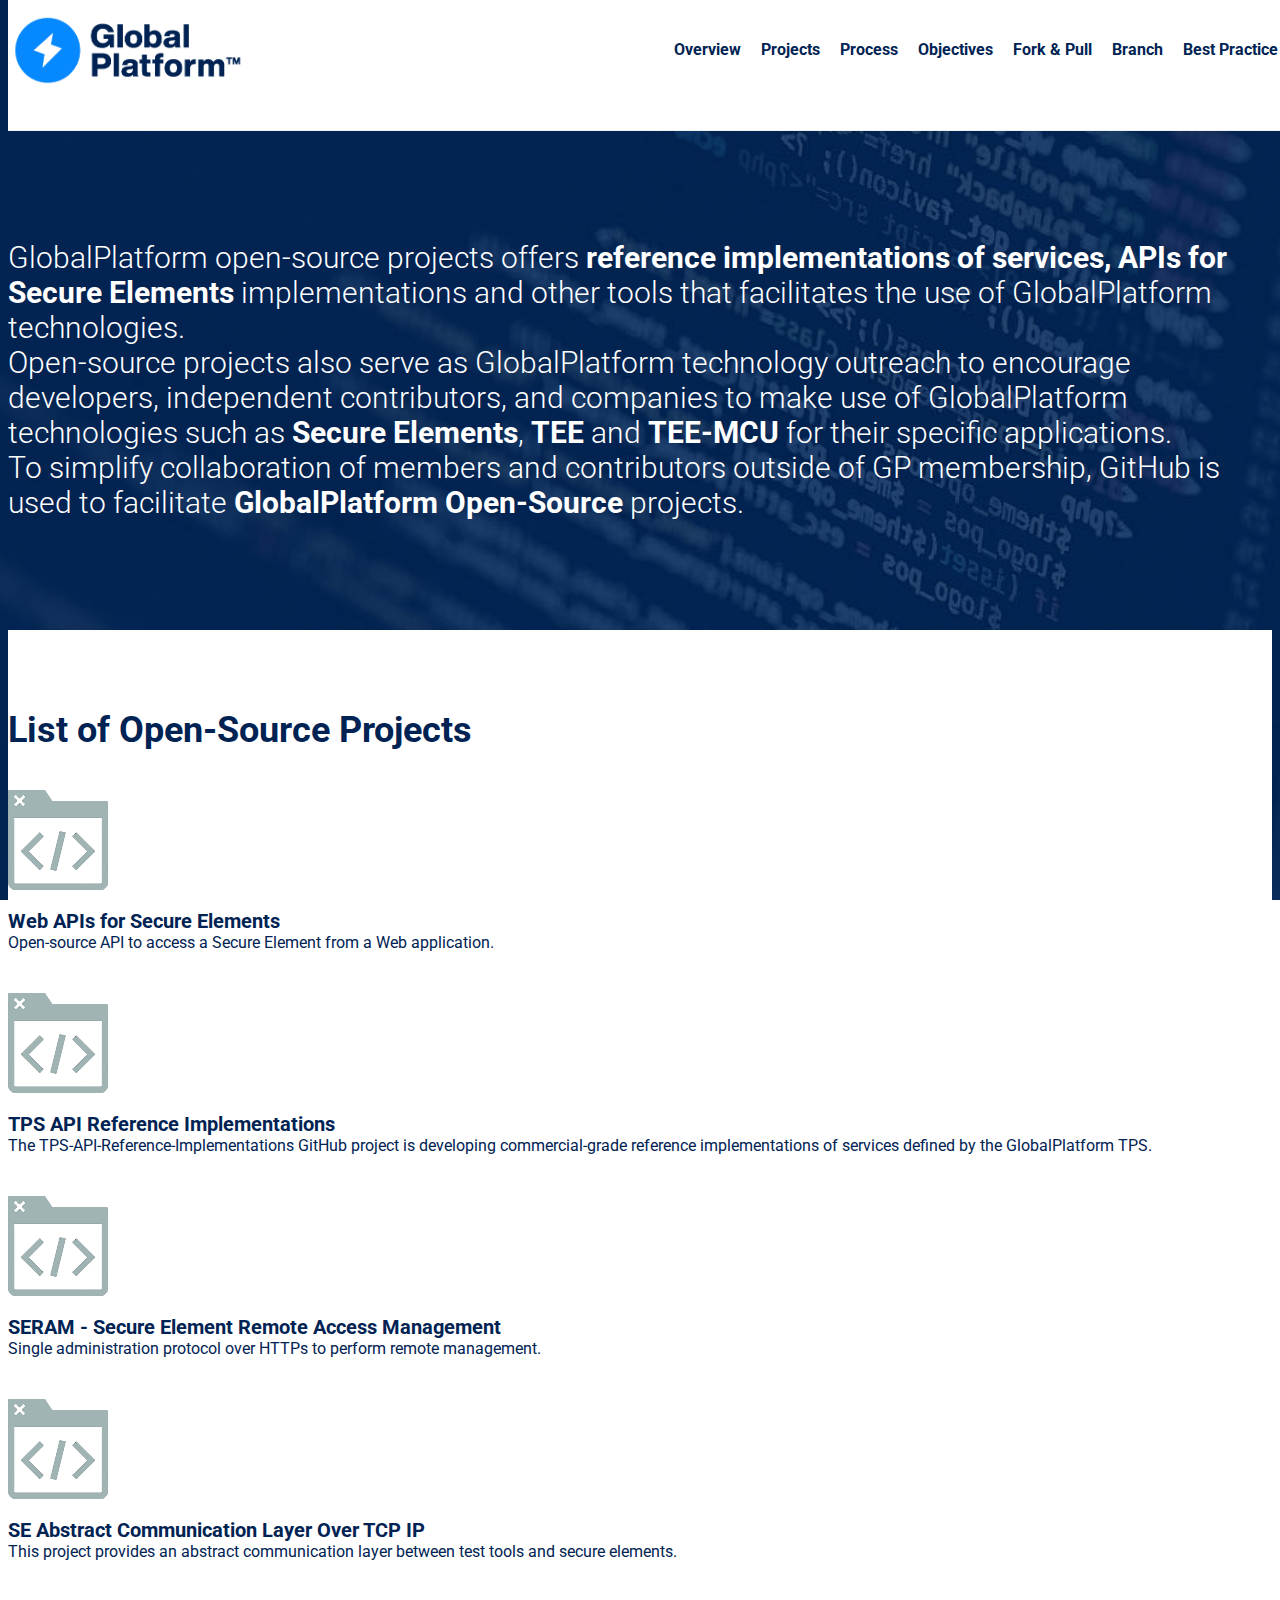
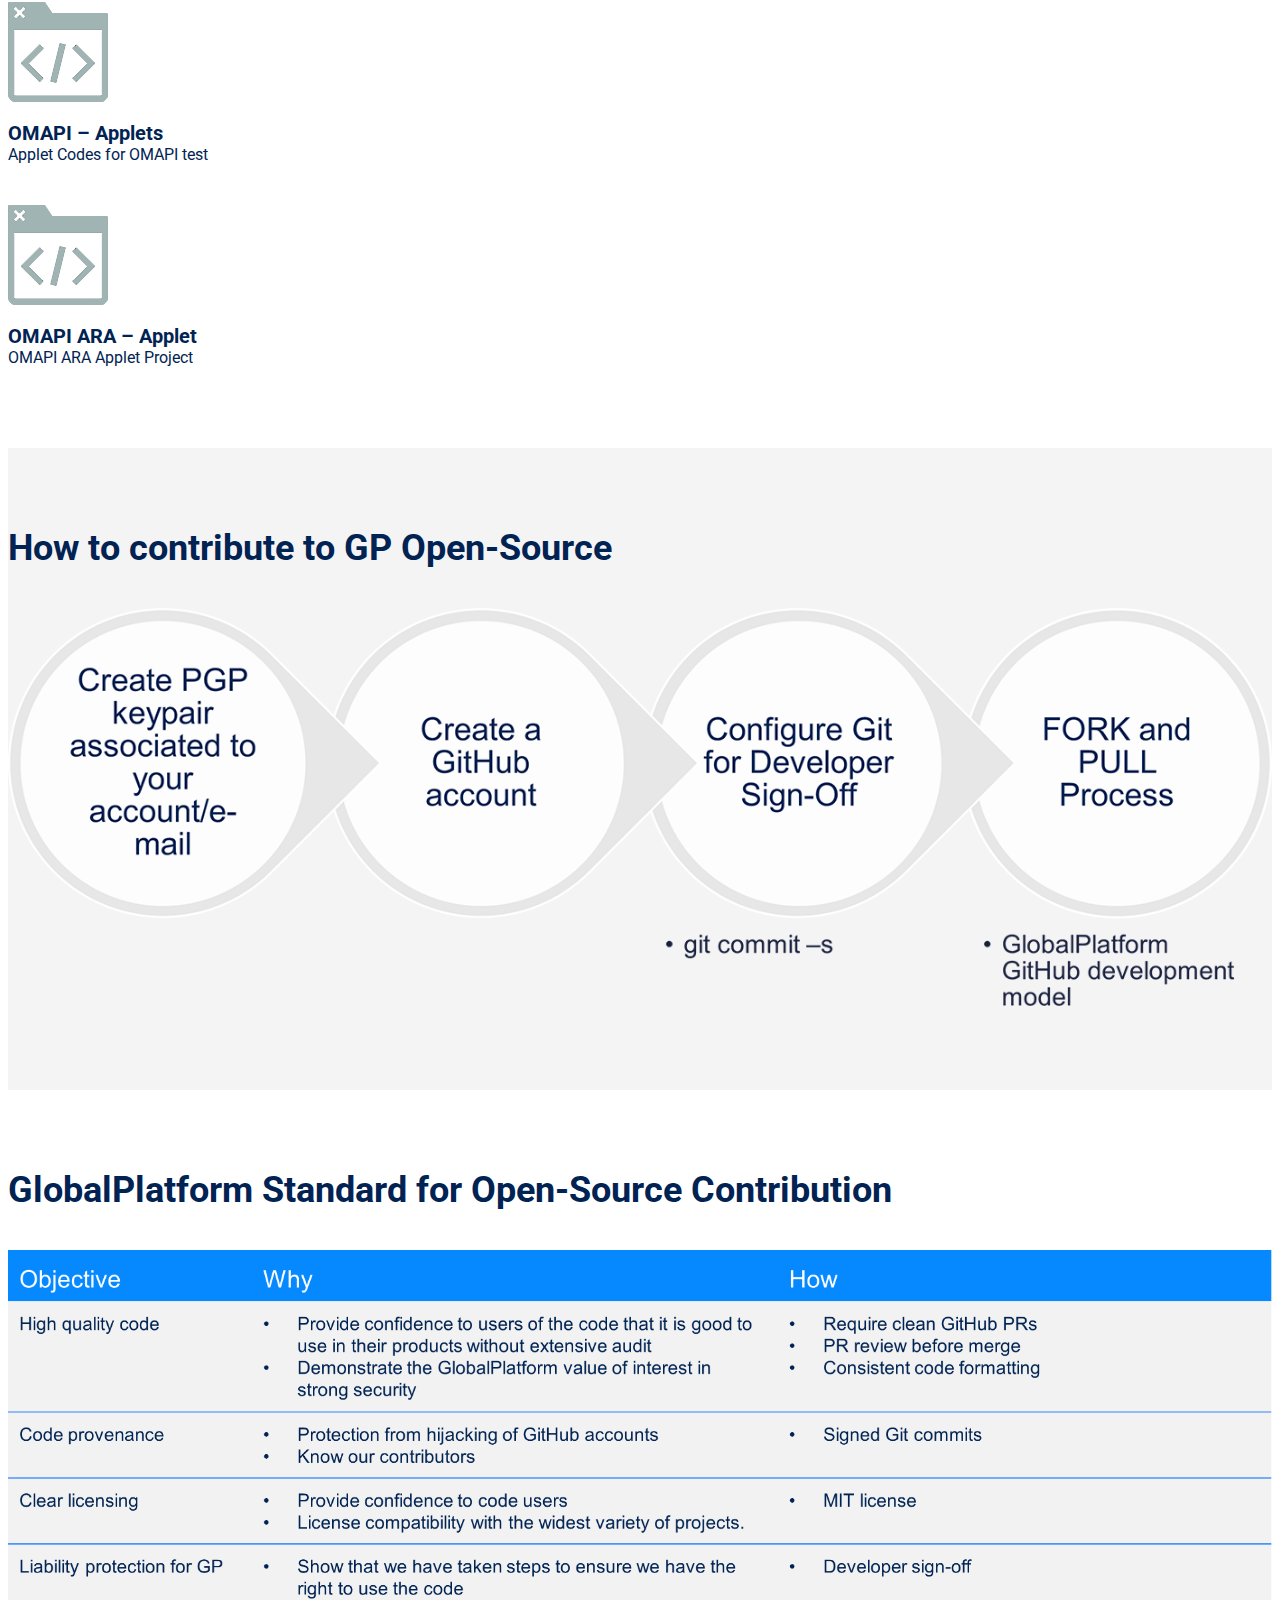
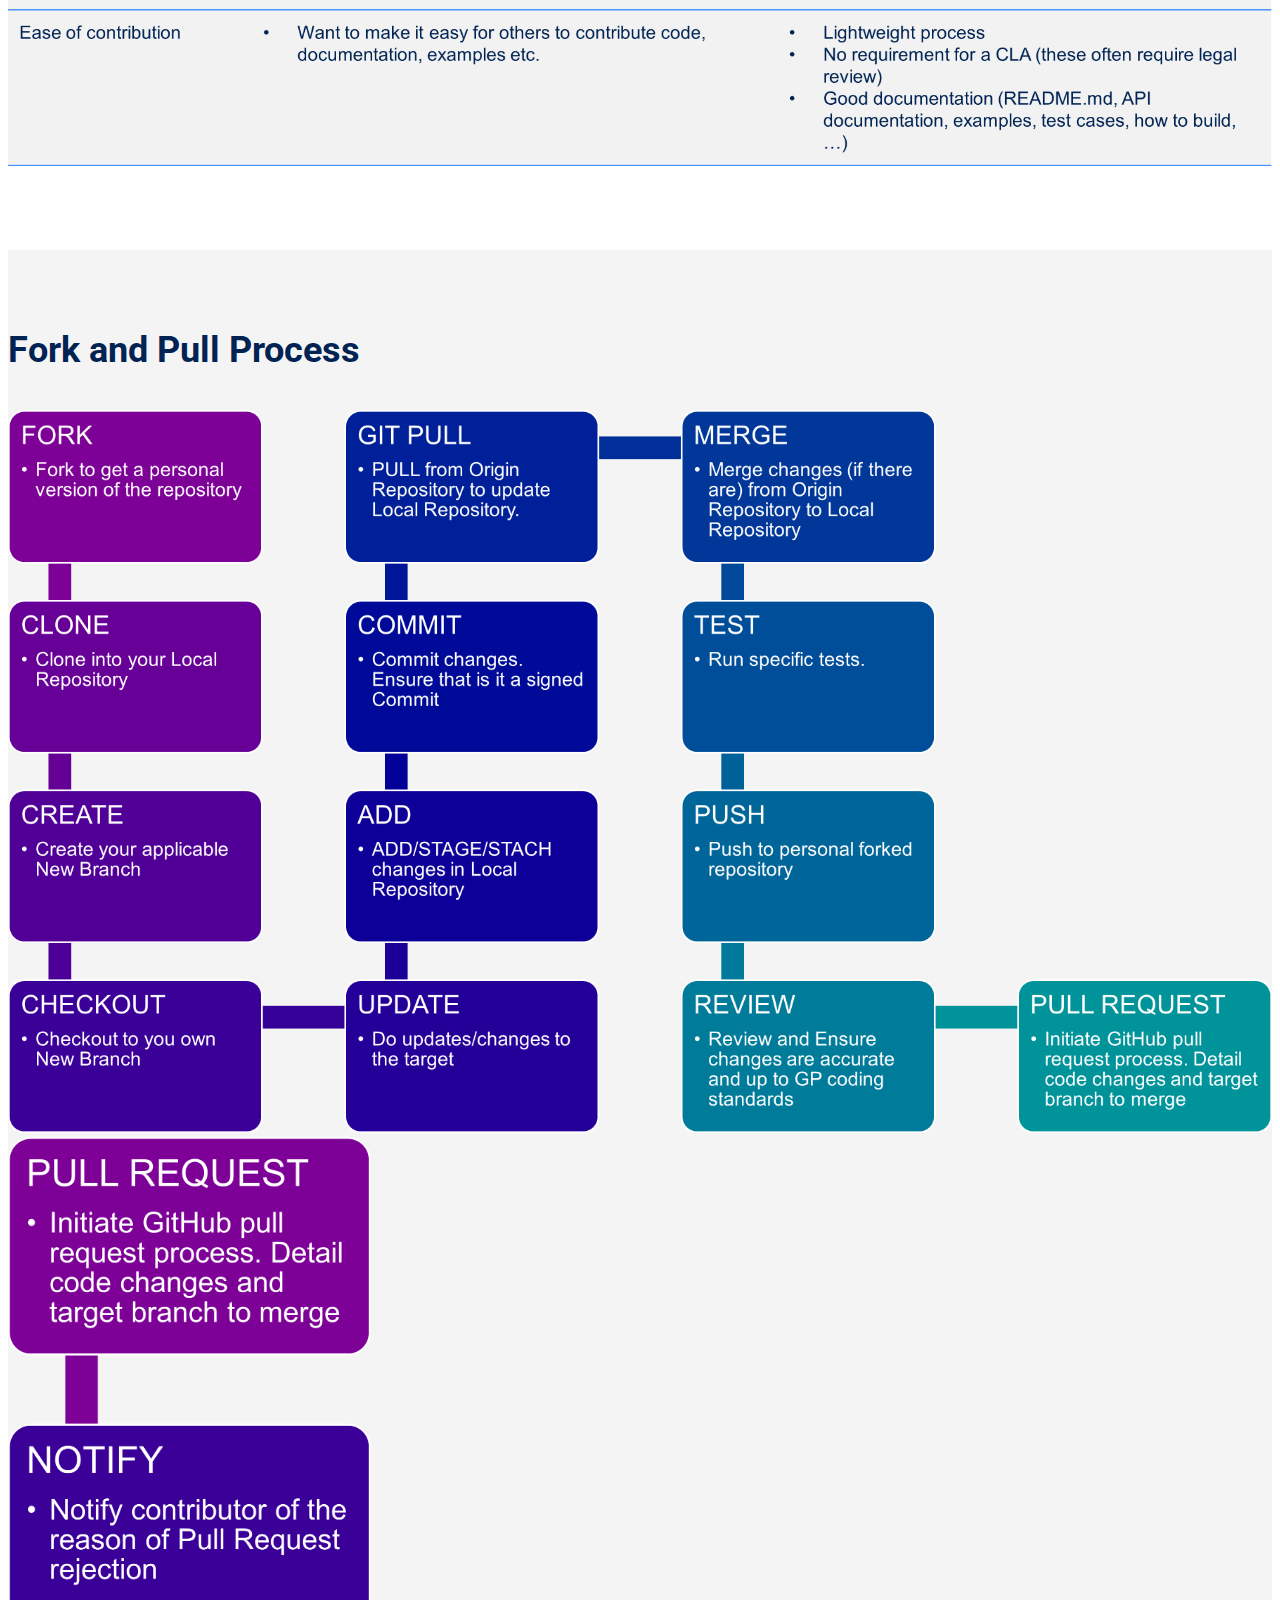
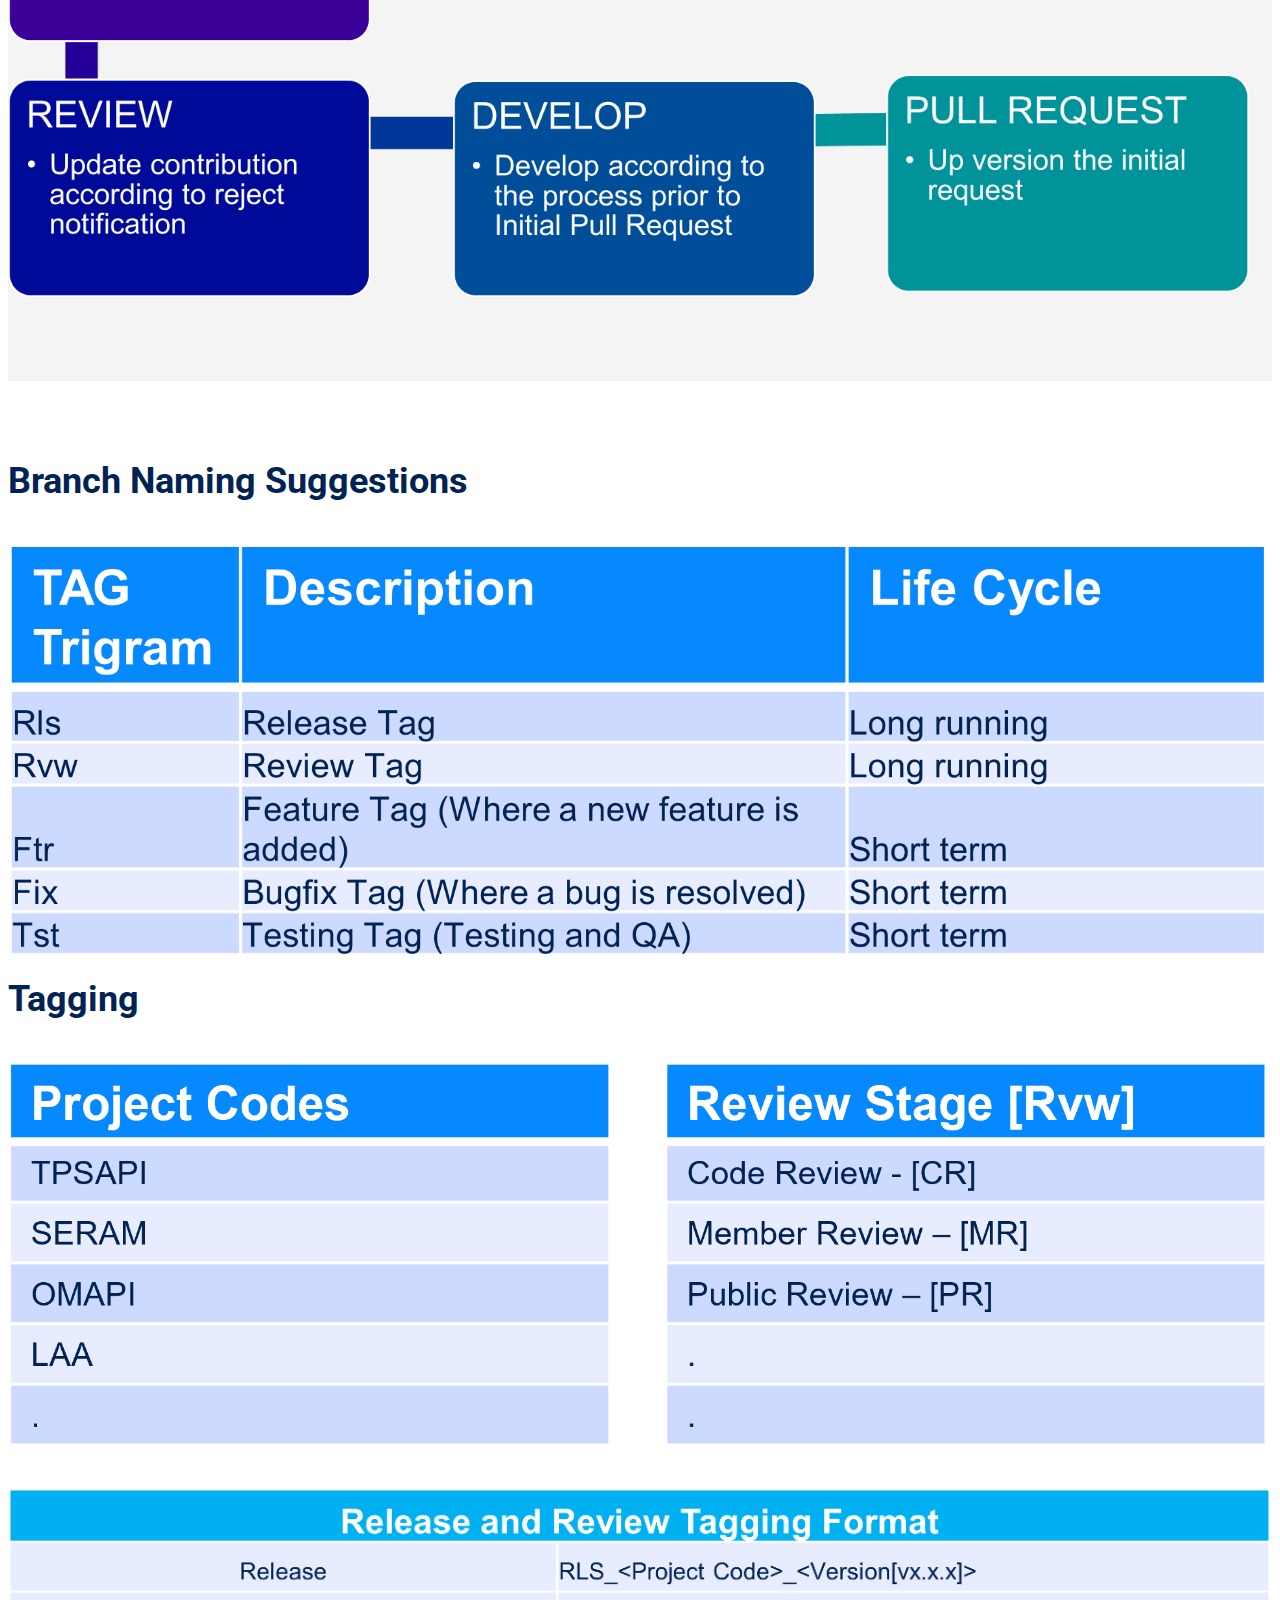
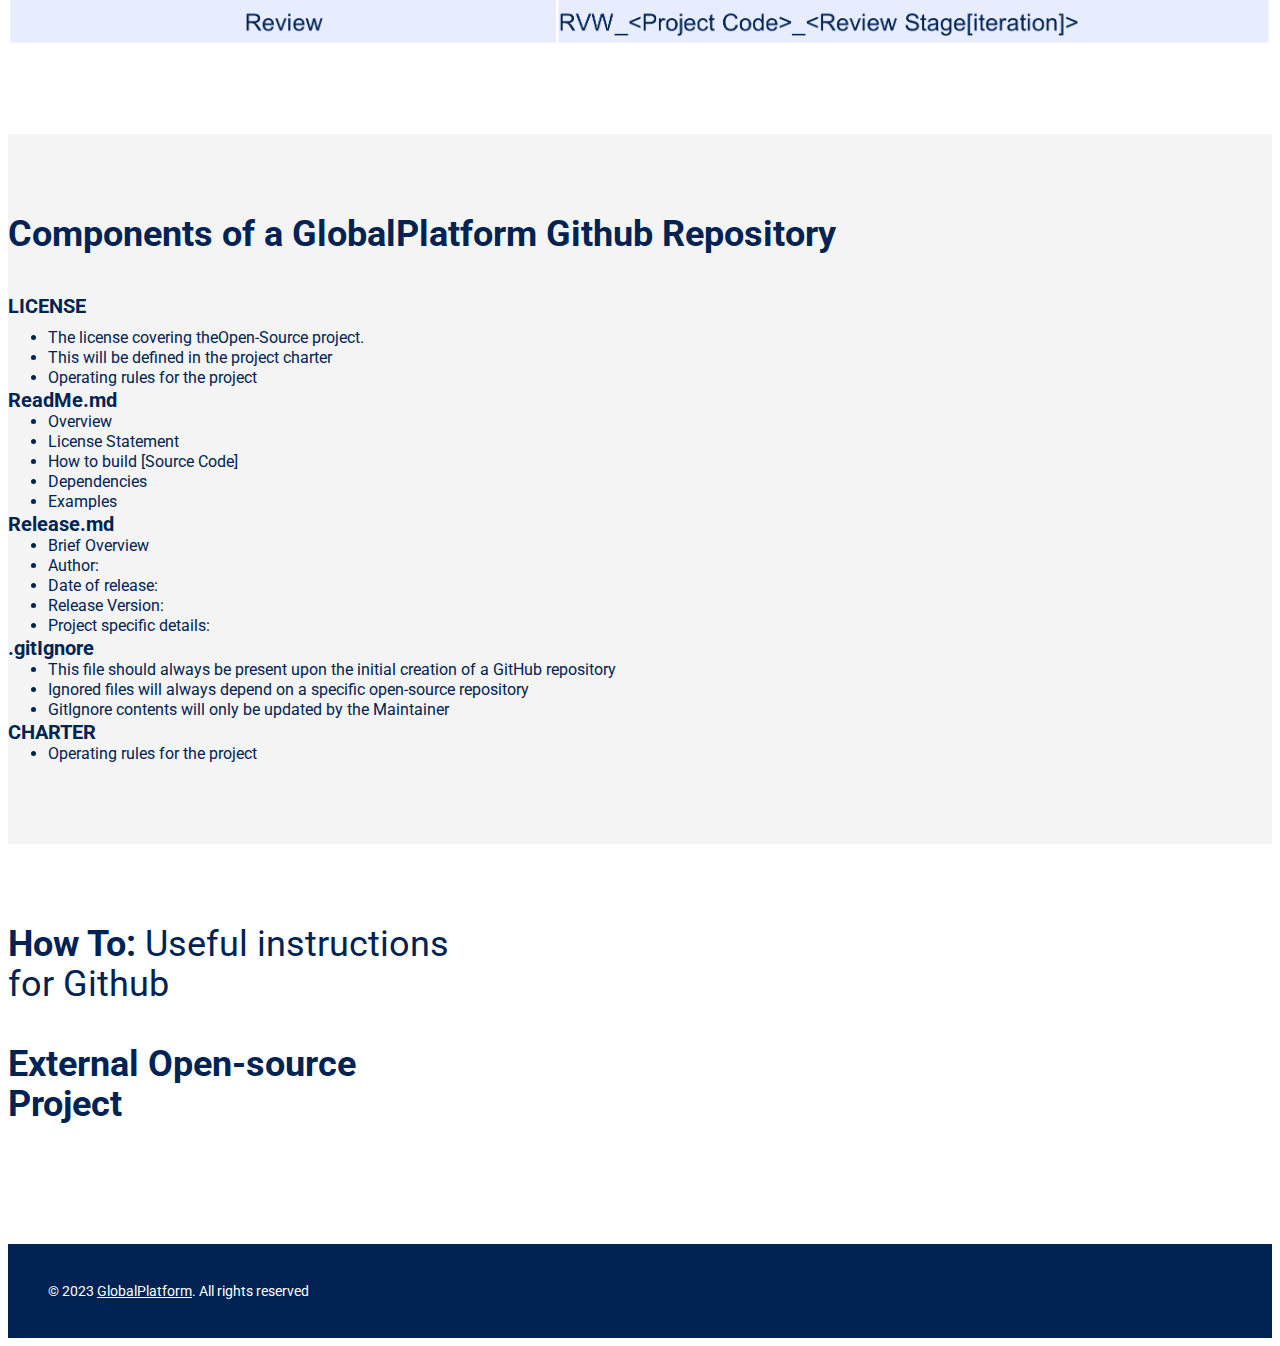
==== commit cdce6411: "Deployed the staging files to the root directory" ====
--- a/index.html
+++ b/index.html
@@ -1,34 +1,262 @@
-<html>
-  <head>
-    <meta name="viewport" content="width=device-width, initial-scale=1.0">
-    <link rel="stylesheet" href="assets/bootstrap/css/bootstrap.min.css">
-    <link rel="stylesheet" href="assets/fontawesome/css/font-awesome.min.css">
-    <link rel="stylesheet" href="stylesheets/stylesheet.css">
-  </head>
-  <body>
-    <div class="container my-3">
-      <a href="http://www.globalplatform.org/">
-        <img width="250" src="index_files/gp_logos_solid_blue.png">
-      </a>
-    </div>
-      <div class="main-content">
-        <div class="col-md-12 text-center">
-          <div class="title-head">
-            <h1>Developer Tools</h1>
-          </div>
-        </div>
-        <div class="container my-4">
-          <div class="col-md-10 offset-1">
-            <p>The <i>GlobalPlatform for Developers: Secure Element Mobile Services Kit</i> provides application developers with all the tools they need to learn how to create a secure mobile wallet application on Android utilizing a secure element (SE), specifically a UICC.</p>
-            <p>This site is currently under construction. For more information, please visit the links below.</p>
-            <ul>
-              <li><p><a href="http://www.globalplatform.org/">GlobalPlatform</a></p></li>
-              <li><p><a href="https://globalplatform.org/product-category/developer-tools/">GlobalPlatform for Developers</a></p></li>
-              <li><p><a href="https://globalplatform.org/specs-library/">GlobalPlatform Specifications</a></p></li>
-              <li><p><a href="https://www.youtube.com/user/GlobalPlatformTV">GlobalPlatform TV</a></p></li>
-            </ul>
-          </div>
-        </div>
-      </div>
-  </body>
+<!doctype html>
+<html lang="en">
+    <head>
+        <meta charset="utf-8" />
+        <meta name="viewport" content="width=device-width, initial-scale=1" />
+        <title>GlobalPlatform - Open-Source</title>
+        <link href="https://cdn.jsdelivr.net/npm/bootstrap@5.3.0/dist/css/bootstrap.min.css" rel="stylesheet" integrity="sha384-9ndCyUaIbzAi2FUVXJi0CjmCapSmO7SnpJef0486qhLnuZ2cdeRhO02iuK6FUUVM" crossorigin="anonymous" />
+        <link rel="preconnect" href="https://fonts.googleapis.com">
+        <link rel="preconnect" href="https://fonts.gstatic.com" crossorigin>
+        <link href="https://fonts.googleapis.com/css2?family=Roboto:wght@300;400;700&display=swap" rel="stylesheet">
+        <link rel="stylesheet" type="text/css" href="assets/slick/slick.css"/>
+        <link rel="stylesheet" type="text/css" href="assets/slick/slick-theme.css"/>
+
+        <link rel="stylesheet" href="assets/css/style.css" />
+        <link rel="stylesheet" href="assets/css/text.css" />
+        <link rel="stylesheet" href="assets/css/media.css" />
+    </head>
+    <body>
+        
+        <div id="navigation">
+            <header>
+                <div class="container">
+                    <div class="header-media">
+                        <div class="logo">
+                            <a href="./"><img src="assets/img/gp_logos_solid_blue-tm.png" alt="" /></a>
+                        </div>
+                        <a href="" class="mobile-menu"><img src="assets/img/bars.svg" alt="" /></a>
+                    </div>
+                    <nav>
+                        <ul>
+                            <li><a href="#overview">Overview</a></li>
+                            <li><a href="#projects">Projects</a></li>
+                            <li><a href="#process">Process</a></li>
+                            <li><a href="#objectives">Objectives</a></li>
+                            <li><a href="#forknpull">Fork & Pull</a></li>
+                            <li><a href="#branch">Branch</a></li>
+                            <li><a href="#best-practice">Best Practice</a></li>
+                        </ul>
+                    </nav>
+                </div>
+            </header>
+        </div>
+
+        <div id="overview-parallax"></div>
+        <div id="overview">
+            <div class="container">
+                <div class="col">
+                    <div class="overview-slider">
+                        <div>
+                            <p>GlobalPlatform open-source projects offers <strong>reference implementations of services, APIs for Secure Elements</strong> implementations and other tools that facilitates the use of GlobalPlatform technologies.</p>
+                        </div>
+                        <div>
+                            <p>Open-source projects also serve as GlobalPlatform technology outreach to encourage developers, independent contributors, and companies to make use of GlobalPlatform technologies such as <strong>Secure Elements</strong>, <strong>TEE</strong> and <strong>TEE-MCU</strong> for their specific applications.</p>
+                        </div>
+                        <div>
+                            <p>To simplify collaboration of members and contributors outside of GP membership, GitHub is used to facilitate <strong>GlobalPlatform Open-Source</strong> projects.</p>
+                        </div>
+                    </div>
+                </div>
+            </div>
+        </div>
+
+        <div id="projects" class="wrapper">
+            <div class="container text-center">
+                <div class="col">
+                    <h2>List of Open-Source Projects</h2>
+                </div>
+            </div>
+
+            <div class="container text-center">
+                <div class="row">
+                    <div class="col-lg-4">
+                        <img src="assets/img/folder-icon.png" alt="" />
+                        <div class="spacers spacer15"></div>
+                        <h4>Web APIs for Secure Elements</h4>
+                        <p>Open-source API to access a Secure Element from a Web application.</p>
+                        <div class="spacers spacer40"></div>
+                    </div>
+                    <div class="col-lg-4">
+                        <img src="assets/img/folder-icon.png" alt="" />
+                        <div class="spacers spacer15"></div>
+                        <h4>TPS API Reference Implementations</h4>
+                        <p>The TPS-API-Reference-Implementations GitHub project is developing commercial-grade reference implementations of services defined by the GlobalPlatform TPS.</p>
+                        <div class="spacers spacer40"></div>
+                    </div>
+                    <div class="col-lg-4">
+                        <img src="assets/img/folder-icon.png" alt="" />
+                        <div class="spacers spacer15"></div>
+                        <h4>SERAM - Secure Element Remote Access Management</h4>
+                        <p>Single administration protocol over HTTPs to perform remote management.</p>
+                        <div class="spacers spacer40"></div>
+                    </div>
+                </div>
+                <div class="row">
+                    <div class="col-lg-4">
+                        <img src="assets/img/folder-icon.png" alt="" />
+                        <div class="spacers spacer15"></div>
+                        <h4>SE Abstract Communication Layer Over TCP IP</h4>
+                        <p>This project provides an abstract communication layer between test tools and secure elements.</p>
+                        <div class="spacers spacer40"></div>
+                    </div>
+                    <div class="col-lg-4">
+                        <img src="assets/img/folder-icon.png" alt="" />
+                        <div class="spacers spacer15"></div>
+                        <h4>OMAPI – Applets</h4>
+                        <p>Applet Codes for OMAPI test</p>
+                        <div class="spacers spacer40"></div>
+                    </div>
+                    <div class="col-lg-4">
+                        <img src="assets/img/folder-icon.png" alt="" />
+                        <div class="spacers spacer15"></div>
+                        <h4>OMAPI ARA – Applet</h4>
+                        <p>OMAPI ARA Applet Project</p>
+                    </div>
+                </div>
+            </div>
+        </div>
+
+        <div id="process" class="wrapper">
+            <div class="container text-center">
+                <div class="row">
+                    <h2>How to contribute to GP Open-Source</h2>
+                    <img src="assets/img/process.png" alt="" />
+                </div>
+            </div>
+        </div>
+        
+        <div id="objectives" class="wrapper">
+            <div class="container text-center">
+                <div class="row">
+                    <h2>GlobalPlatform Standard for Open-Source Contribution</h2>
+                    <img src="assets/img/objectives.png" alt="" />
+                </div>
+            </div>
+        </div>
+
+        <div id="forknpull" class="wrapper">
+            <div class="container text-center">
+                <div class="row">
+                    <div class="col">
+                        <h2>Fork and Pull Process</h2>
+                    </div>
+                </div>
+            </div>
+
+            <div class="container text-center">
+                <div class="row">
+                    <div class="col-lg-7">
+                        <img src="assets/img/fork-pull.png" alt="">
+                    </div>
+                    <div class="col-lg-5">
+                        <div class="spacers spacer30 mobile-only"></div>
+                        <img src="assets/img/pull-request.png" class="align-bottom" alt="">
+                    </div>
+                </div>
+            </div>
+        </div>
+
+        <div id="branch" class="wrapper">
+            <div class="container text-center">
+                <div class="row">
+                    <div class="col-lg-6">
+                        <h2>Branch Naming Suggestions</h2>
+                        <img src="assets/img/tag-table.png" alt="" />
+                    </div>
+                    <div class="col-lg-6">
+                        <div class="spacers spacer40 mobile-only"></div>
+                        <h2>Tagging</h2>
+                        <img src="assets/img/project-codes-review-stage.png" alt="" />
+                        <div class="spacers spacer30"></div>
+                        <img src="assets/img/tag-format.png" alt="" />
+                    </div>
+                </div>
+            </div>
+        </div>
+
+        <div id="best-practice" class="wrapper">
+            <div class="container">
+                <div class="row justify-content-center text-center">
+                    <div class="col-lg-6">
+                        <h2>Components of a GlobalPlatform Github Repository</h2>
+                    </div>
+                </div>
+                <div class="row">
+                    <div class="col-lg-3">
+                        <h4>LICENSE</h4>
+                        <div class="spacers spacer10"></div>
+                        <ul>
+                            <li>The license covering theOpen-Source project.</li>
+                            <li>This will be defined in the project charter</li>
+                            <li>Operating rules for the project</li>
+                        </ul>
+                    </div>
+                    <div class="col-lg-3">
+                        <h4>ReadMe.md</h4>
+                        <ul>
+                            <li>Overview</li>
+                            <li>License Statement</li>
+                            <li>How to build [Source Code]</li>
+                            <li>Dependencies</li>
+                            <li>Examples</li>
+                        </ul>
+                    </div>
+                    <div class="col-lg-3">
+                        <h4>Release.md</h4>
+                        <ul>
+                            <li>Brief Overview</li>
+                            <li>Author:</li>
+                            <li>Date of release:</li>
+                            <li>Release Version:</li>
+                            <li>Project specific details:</li>
+                        </ul>
+                    </div>
+                    <div class="col-lg-3">
+                        <h4>.gitIgnore</h4>
+                        <ul>
+                            <li>This file should always be present upon the initial creation of a GitHub repository</li>
+                            <li>Ignored files will always depend on a specific open-source repository</li>
+                            <li>GitIgnore contents will only be updated by the Maintainer</li>
+                        </ul>
+                    </div>
+                    <div class="col-lg-3">
+                        <h4>CHARTER</h4>
+                        <ul>
+                            <li>Operating rules for the project</li>
+                        </ul>
+                    </div>
+                </div>
+            </div>
+        </div>
+
+        <div id="other" class="wrapper">
+            <div class="container">
+                <div class="row">
+                    <div class="col-lg-6">
+                        <h2>How To: <span>Useful instructions <br class="desktop-only" />for Github</span></h2>
+                    </div>
+                    <div class="col-lg-6">
+                        <h2>External Open-source <br class="desktop-only" />Project</h2>
+                    </div>
+                </div>
+            </div>
+        </div>
+
+        <footer>
+            <div class="container text-center">
+                <div class="row">
+                    <div class="col-12">
+                        <p>&copy; 2023 <a href="https://globalplatform.org/" target="_blank">GlobalPlatform</a>. All rights reserved</p>
+                    </div>
+                </div>
+            </div>
+        </footer>
+
+        <a href="#back-to-top"><img src="assets/img/caret-up-solid.svg" alt="" /></a>
+
+        <script src="https://cdn.jsdelivr.net/npm/bootstrap@5.3.0/dist/js/bootstrap.bundle.min.js" integrity="sha384-geWF76RCwLtnZ8qwWowPQNguL3RmwHVBC9FhGdlKrxdiJJigb/j/68SIy3Te4Bkz" crossorigin="anonymous"></script>
+        <script src="https://code.jquery.com/jquery-3.7.0.min.js" integrity="sha256-2Pmvv0kuTBOenSvLm6bvfBSSHrUJ+3A7x6P5Ebd07/g=" crossorigin="anonymous"></script>
+        <script type="text/javascript" src="assets/slick/slick.min.js"></script>
+        <script src="assets/js/script.js" type="text/javascript"></script>
+    </body>
 </html>--- a/assets/css/style.css
+++ b/assets/css/style.css
@@ -0,0 +1,200 @@
+* {
+    font-family: Roboto, sans-serif;
+    color: #002353 !important;
+}
+
+body {
+    margin-top: 100px;
+}
+
+#navigation {
+    position: fixed;
+    top: 0;
+    width: 100%;
+    border-bottom: 1px solid #efefef;
+    background-color: #fff;
+    z-index: 99999;
+}
+
+header {
+    min-height: 100px;
+    display: block;
+    padding: 15px 0;
+    transition: all 0.3s;
+    -webkit-transition: all 0.3s;
+    -moz-transition: all 0.3s;
+}
+
+header .logo {
+    height: 70px;
+    transition: all 0.3s;
+    -webkit-transition: all 0.3s;
+    -moz-transition: all 0.3s;
+}
+
+header .mobile-menu img {
+    width: 30px;
+    height: 30px;
+    display: table;
+    transition: all 0.3s;
+    -webkit-transition: all 0.3s;
+    -moz-transition: all 0.3s;
+}
+
+header .logo a,
+header .logo img {
+    display: block;
+    height: 70px;
+    transition: all 0.3s;
+    -webkit-transition: all 0.3s;
+    -moz-transition: all 0.3s;
+}
+
+header nav > ul {
+    list-style: none;
+    margin: 0;
+    padding: 0;
+}
+
+header nav > ul::after {
+    clear: both;
+    content: '';
+    display: table;
+}
+
+header nav > ul > li > a {
+    font-weight: 700;
+    text-decoration: none;
+    transition: all 0.3s;
+    -webkit-transition: all 0.3s;
+    -moz-transition: all 0.3s;
+}
+
+header nav > ul > li:hover > a {
+    color: #0688ff !important;
+    transition: all 0.3s;
+    -webkit-transition: all 0.3s;
+    -moz-transition: all 0.3s;
+}
+
+.container img {
+    max-width: 100%;
+}
+
+/* parallax */
+#overview {
+    position: relative;
+    width: 100%;
+    /* height: 100vh; */
+    overflow-x: hidden;
+    overflow-y: auto;
+}
+
+#overview-parallax {
+    position: absolute;
+    top: 0;
+    left: 0;
+    width: 100%;
+    height: 100%;
+    background-image: url('../img/code-bg.jpg');
+    background-size: cover;
+    background-position: center;
+    background-repeat: no-repeat;
+    z-index: -1;
+}
+
+.overview-slider {
+    padding: 140px 0 110px;
+}
+
+.overview-slider p,
+.overview-slider strong {
+    color: #fff !important;
+}
+
+.overview-slider p {
+    font: 300 30px/35px Roboto, sans-serif;
+}
+
+.overview-slider strong {
+    font: 700 30px/30px Roboto, sans-serif;
+}
+
+.wrapper {
+    padding: 80px 0;
+}
+
+#projects,
+#objectives,
+#branch,
+#other {
+    background-color: #fff;
+}
+
+#process,
+#forknpull,
+#best-practice {
+    background-color: #f4f4f4;
+}
+
+footer {
+    background-color: #002353;
+    padding: 40px;
+}
+
+footer p {
+    color: #fff !important;
+    font: 400 14px/14px Roboto, sans-serif;
+}
+
+footer p > a {
+    color: #fff !important;
+}
+
+a[href="#back-to-top"] {
+    position: fixed;
+    bottom: 10px;
+    right: 20px;
+    z-index: 999;
+    display: none;
+    padding: 0;
+    border-radius: 4px;
+    overflow: hidden;
+}
+
+a[href="#back-to-top"] img {
+    width: 40px;
+    height: 40px;
+    opacity: 0.2;
+    transition: all 0.3s;
+    -webkit-transition: all 0.3s;
+    -moz-transition: all 0.3s;
+}
+
+a[href="#back-to-top"]:hover img {
+    opacity: 0.6;
+    transition: all 0.3s;
+    -webkit-transition: all 0.3s;
+    -moz-transition: all 0.3s;
+}
+
+.sticky header .logo a,
+.sticky header .logo img,
+.sticky header .logo {
+    height: 40px;
+    transition: all 0.3s;
+    -webkit-transition: all 0.3s;
+    -moz-transition: all 0.3s;
+}
+
+.sticky header nav > ul > li > a {
+    line-height: 40px;
+    transition: all 0.3s;
+    -webkit-transition: all 0.3s;
+    -moz-transition: all 0.3s;
+}
+
+.sticky header {
+    min-height: 50px;
+    padding: 5px 0;
+}--- a/assets/css/text.css
+++ b/assets/css/text.css
@@ -0,0 +1,57 @@
+h2 {
+    font: 700 36px/40px Roboto, sans-serif;
+    margin: 0 0 40px 0;
+}
+
+h2 > span {
+    font-weight: 400 !important;
+}
+
+h4 {
+    font: 700 20px/24px Roboto, sans-serif;
+    margin: 0;
+}
+
+p {
+    font: 400 16px/20px Roboto, sans-serif;
+    margin: 0 0 30px;
+}
+
+p:not(first-child) {
+    margin: 0 !important;
+}
+
+ul, ol {
+    margin: 0;
+}
+
+ul > li,
+ol > li {
+    font: 400 16px/20px Roboto, sans-serif;
+}
+
+.spacers {
+    display: block;
+    width: 100%;
+    overflow: hidden;
+}
+
+.spacer10 {
+    height: 10px;
+}
+
+.spacer15 {
+    height: 15px;
+}
+
+.spacer30 {
+    height: 30px;
+}
+
+.spacer40 {
+    height: 40px;
+}
+
+.spacer50 {
+    height: 50px;
+}--- a/assets/css/media.css
+++ b/assets/css/media.css
@@ -0,0 +1,108 @@
+@media (max-width: 991px) {
+    .desktop-only {
+        display: none !important;
+    }
+    
+    .mobile-only {
+        display: block !important;
+    }
+    
+    header .header-media::after {
+        clear: both;
+        content: '';
+        display: table;
+    }
+
+    header .header-media .logo {
+        float: left;
+    }
+
+    header .header-media .mobile-menu {
+        float: right;
+        border: 1px solid #ccc;
+        padding: 9px;
+        margin: 10px 0;
+        border-radius: 8px;
+        -webkit-border-radius: 8px;
+        -moz-border-radius: 8px;
+        transition: all 0.3s;
+        -webkit-transition: all 0.3s;
+        -moz-transition: all 0.3s;
+    }
+
+    header .header-media .mobile-menu:hover {
+        background-color: #efefef;
+        transition: all 0.3s;
+        -webkit-transition: all 0.3s;
+        -moz-transition: all 0.3s;
+    }
+    
+    header nav {
+        display: none;
+        margin-top: 10px;
+    }
+
+    header nav > ul > li > a {
+        text-align: center;
+        display: block;
+        background-color: #fff;
+    }
+
+    header nav > ul > li:hover > a {
+        background-color: #f4f4f4;
+        transition: all 0.3s;
+        -webkit-transition: all 0.3s;
+        -moz-transition: all 0.3s;
+    }
+
+    .sticky header .mobile-menu img {
+        width: 20px;
+        height: 20px;
+        transition: all 0.3s;
+        -webkit-transition: all 0.3s;
+        -moz-transition: all 0.3s;
+    }
+    
+    .sticky header .header-media .mobile-menu {
+        padding: 4px;
+        border-radius: 4px;
+        -webkit-border-radius: 4px;
+        -moz-border-radius: 4px;
+        margin: 5px 0px;
+        transition: all 0.3s;
+        -webkit-transition: all 0.3s;
+        -moz-transition: all 0.3s;
+    }
+}
+
+@media (min-width: 992px) {
+    .desktop-only {
+        display: block !important;
+    }
+    
+    .mobile-only {
+        display: none !important;
+    }
+
+    header .header-media {
+        float: left;
+    }
+
+    header nav {
+        float: right;
+    }
+
+    header .header-media .mobile-menu {
+        display: none;
+    }
+
+    header nav > ul > li {
+        float: left;
+    }
+
+    header nav > ul > li > a {
+        display: table;
+        padding: 0 10px;
+        line-height: 70px;
+    }
+}